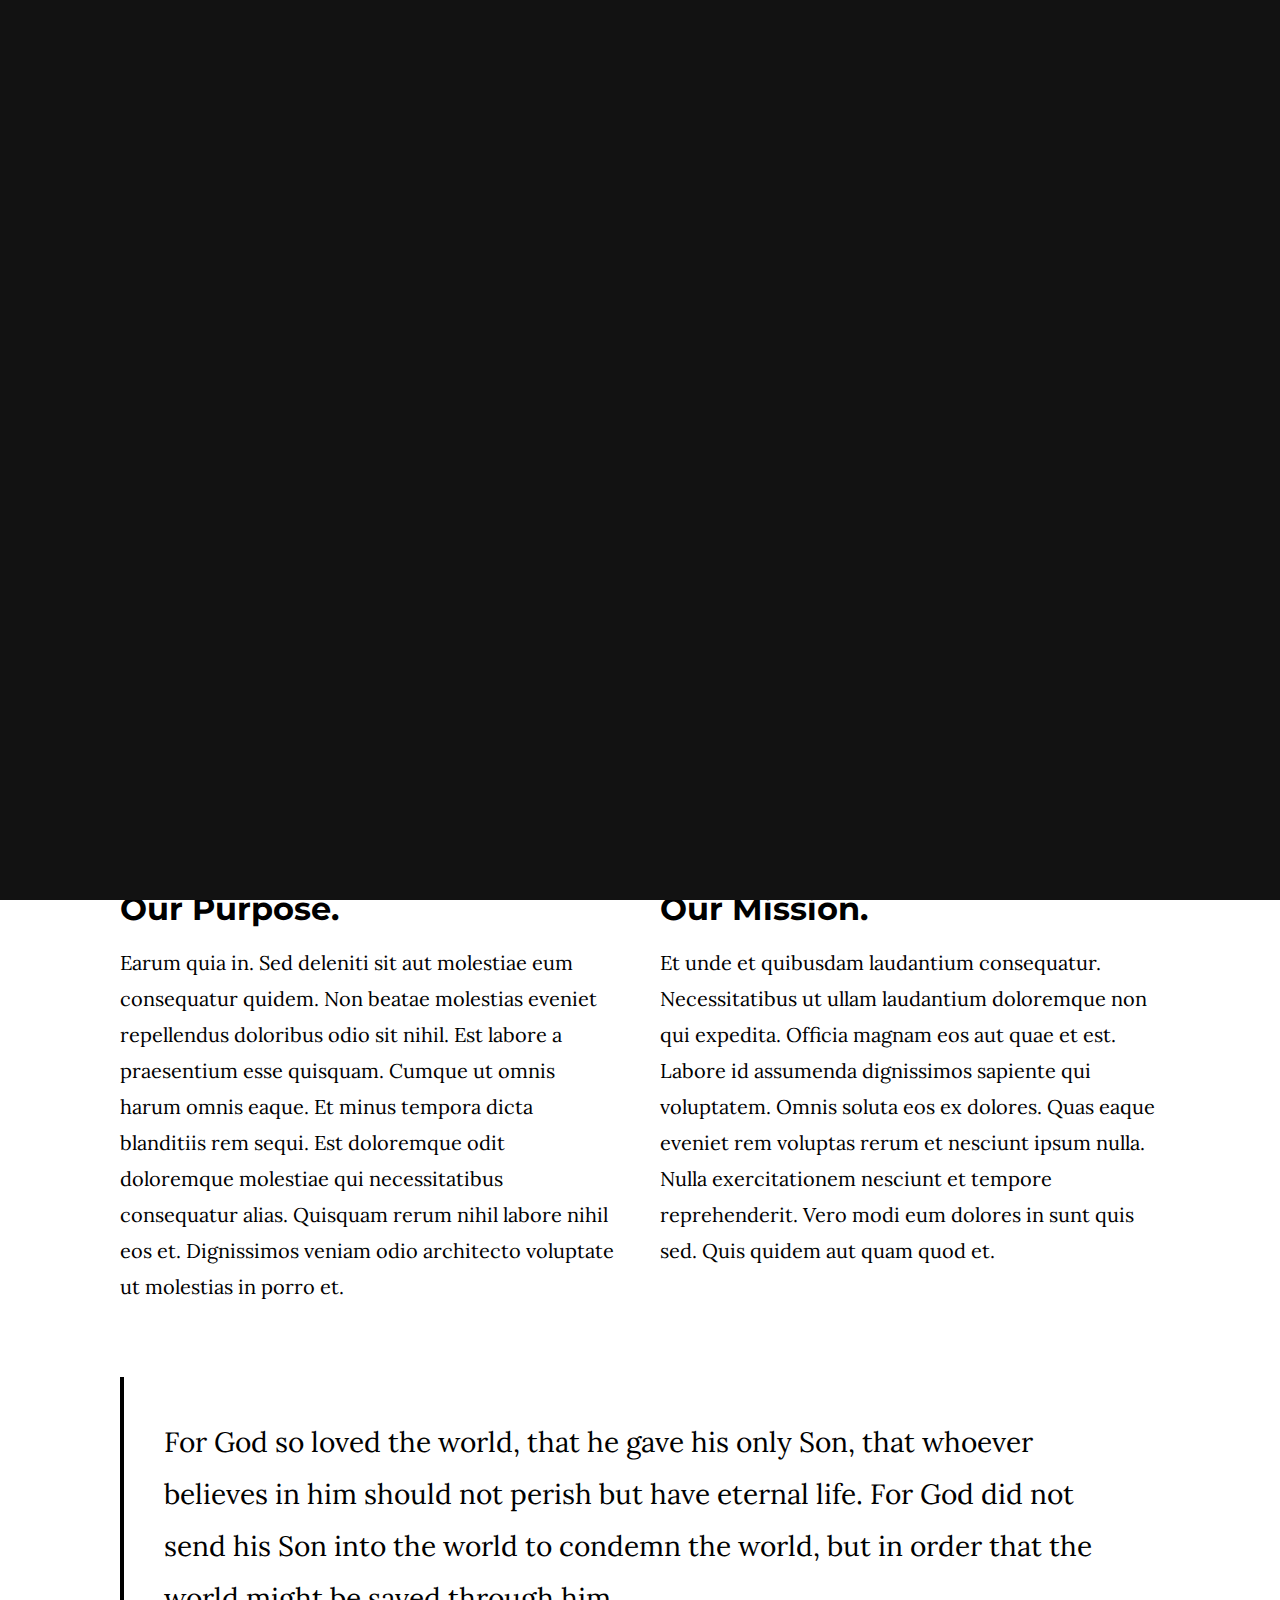
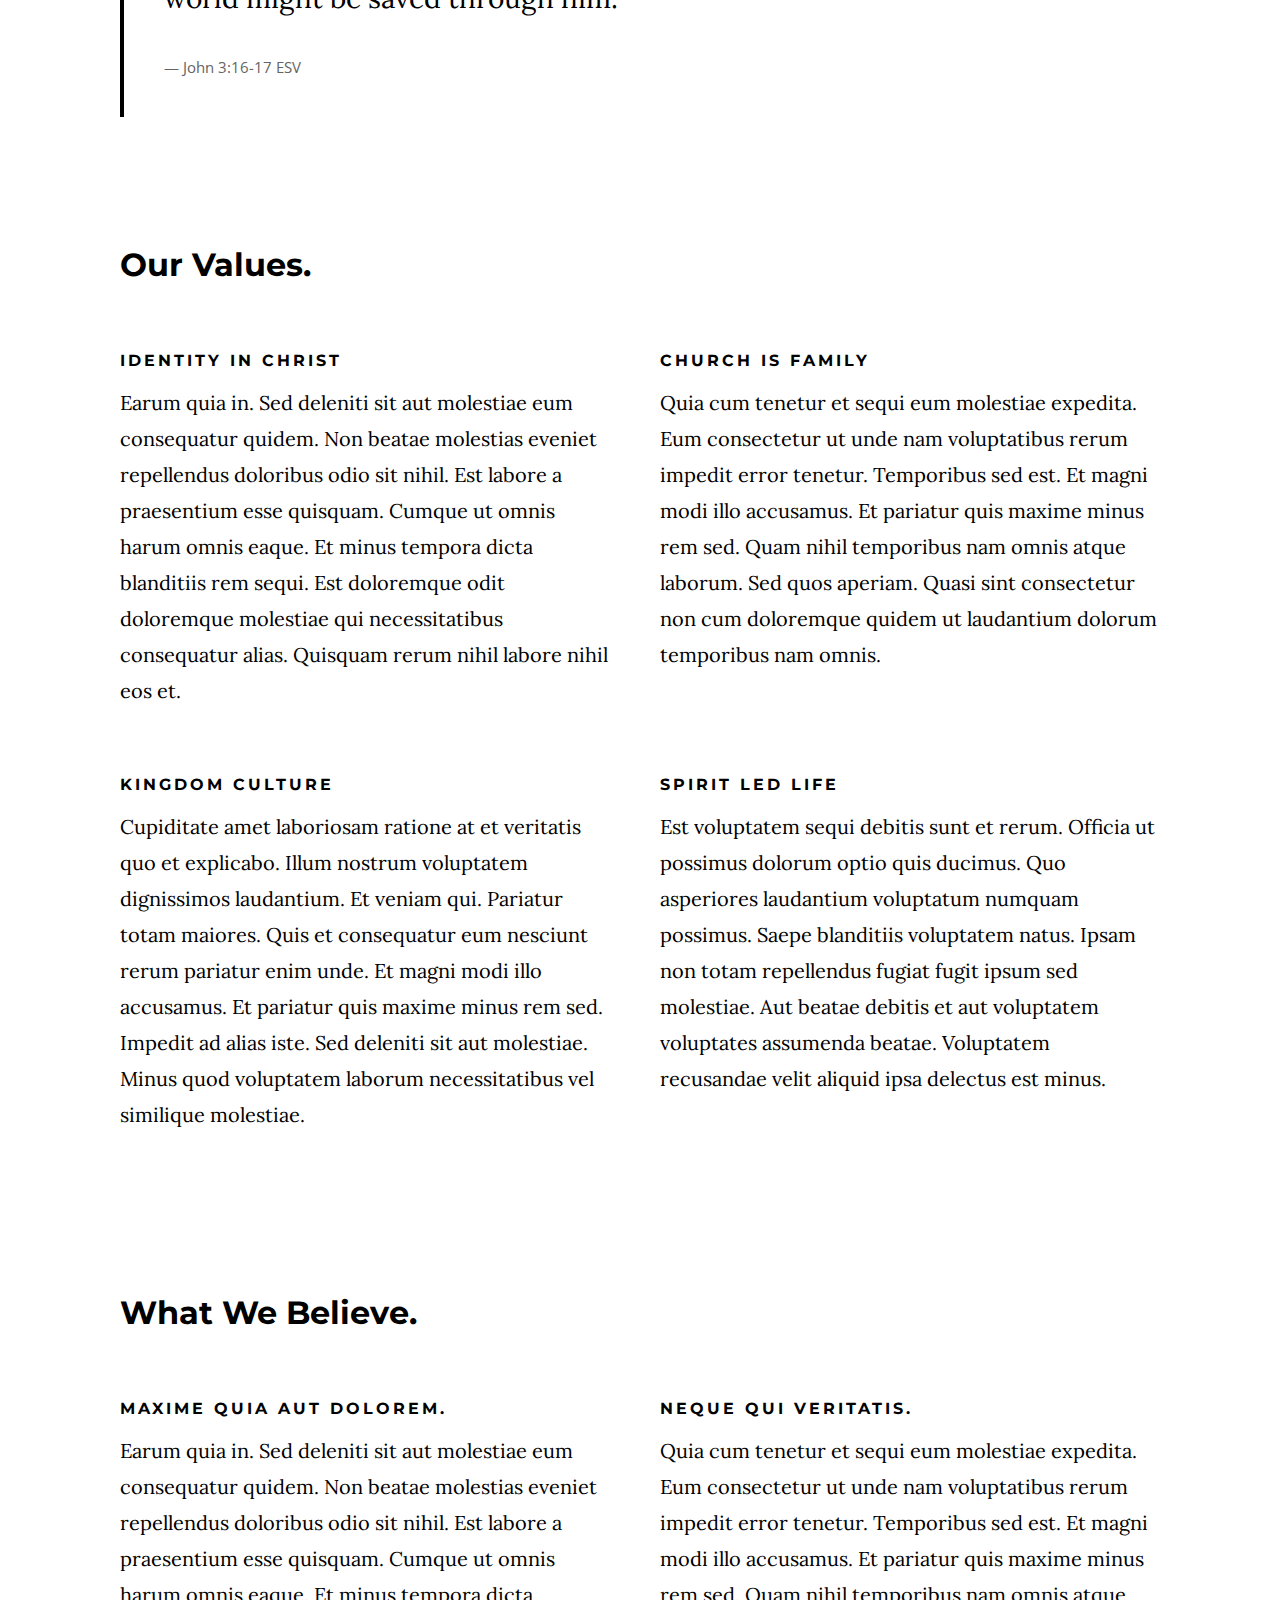
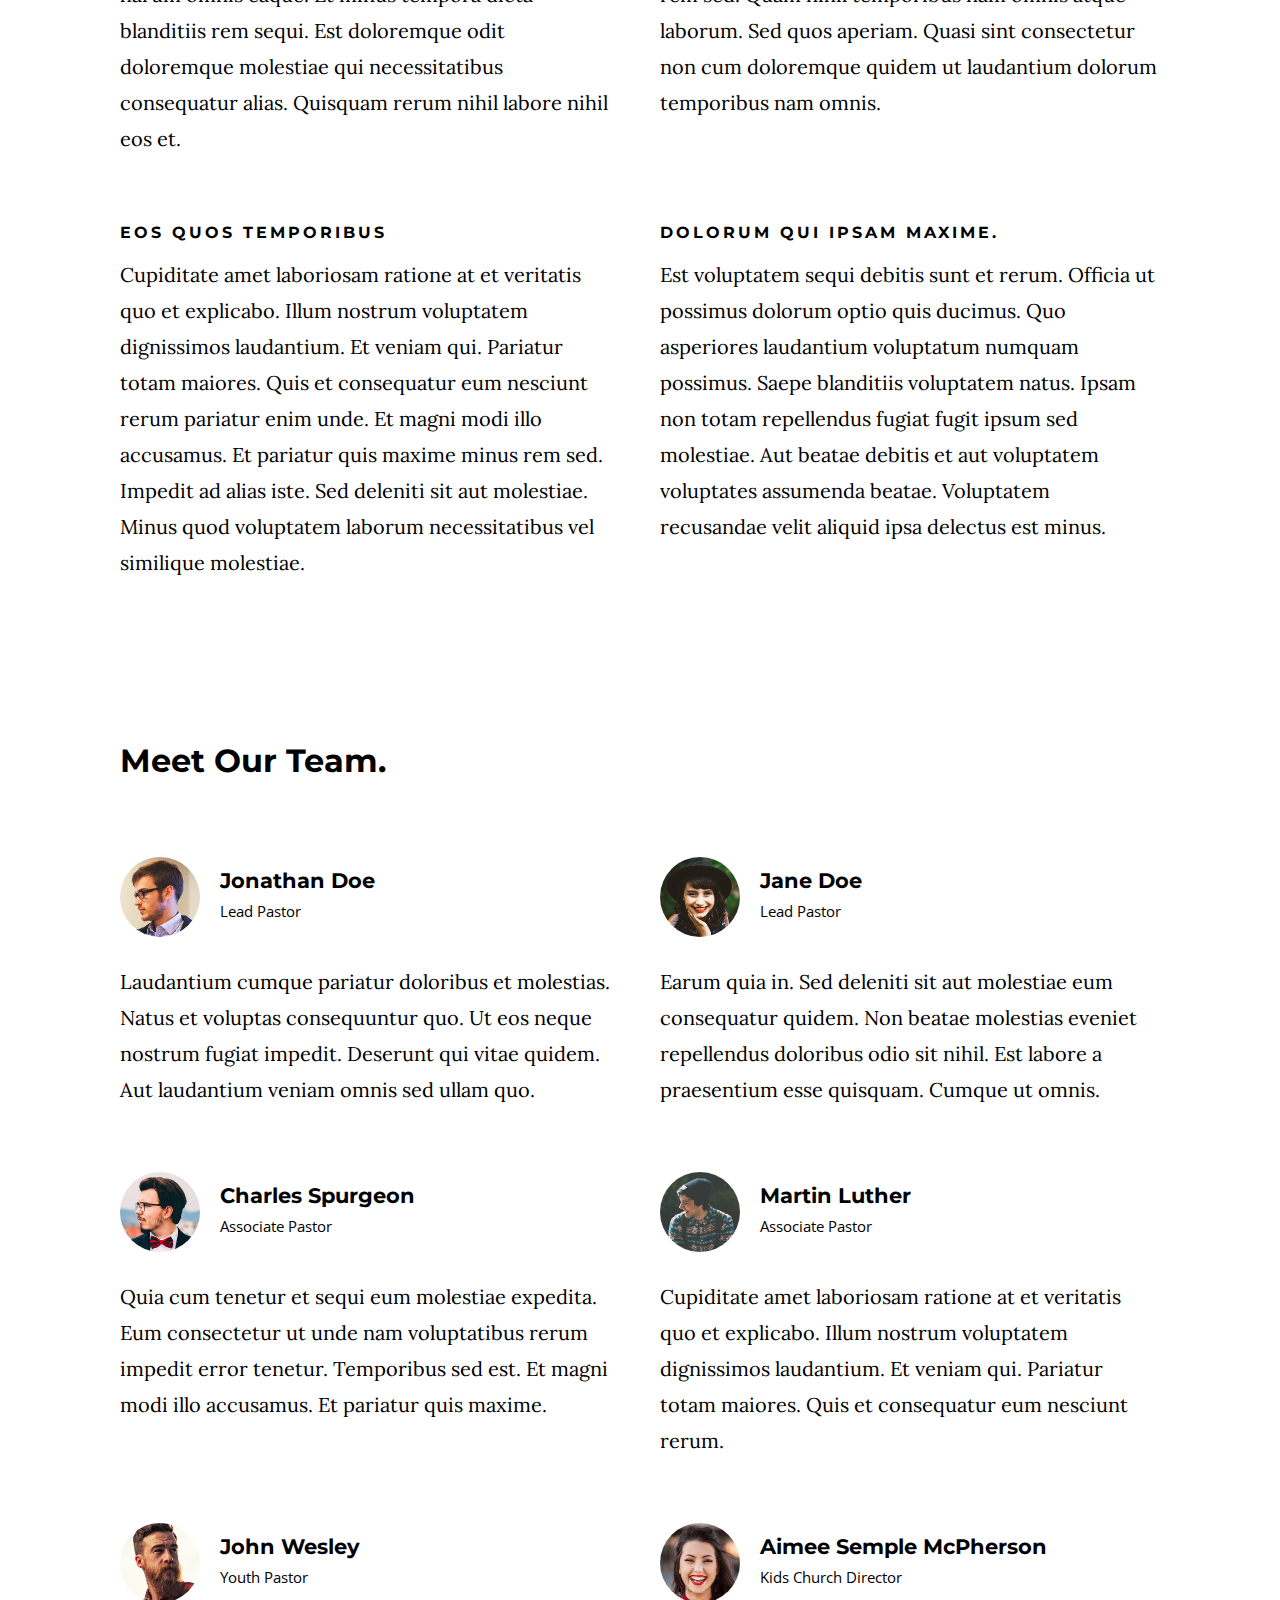
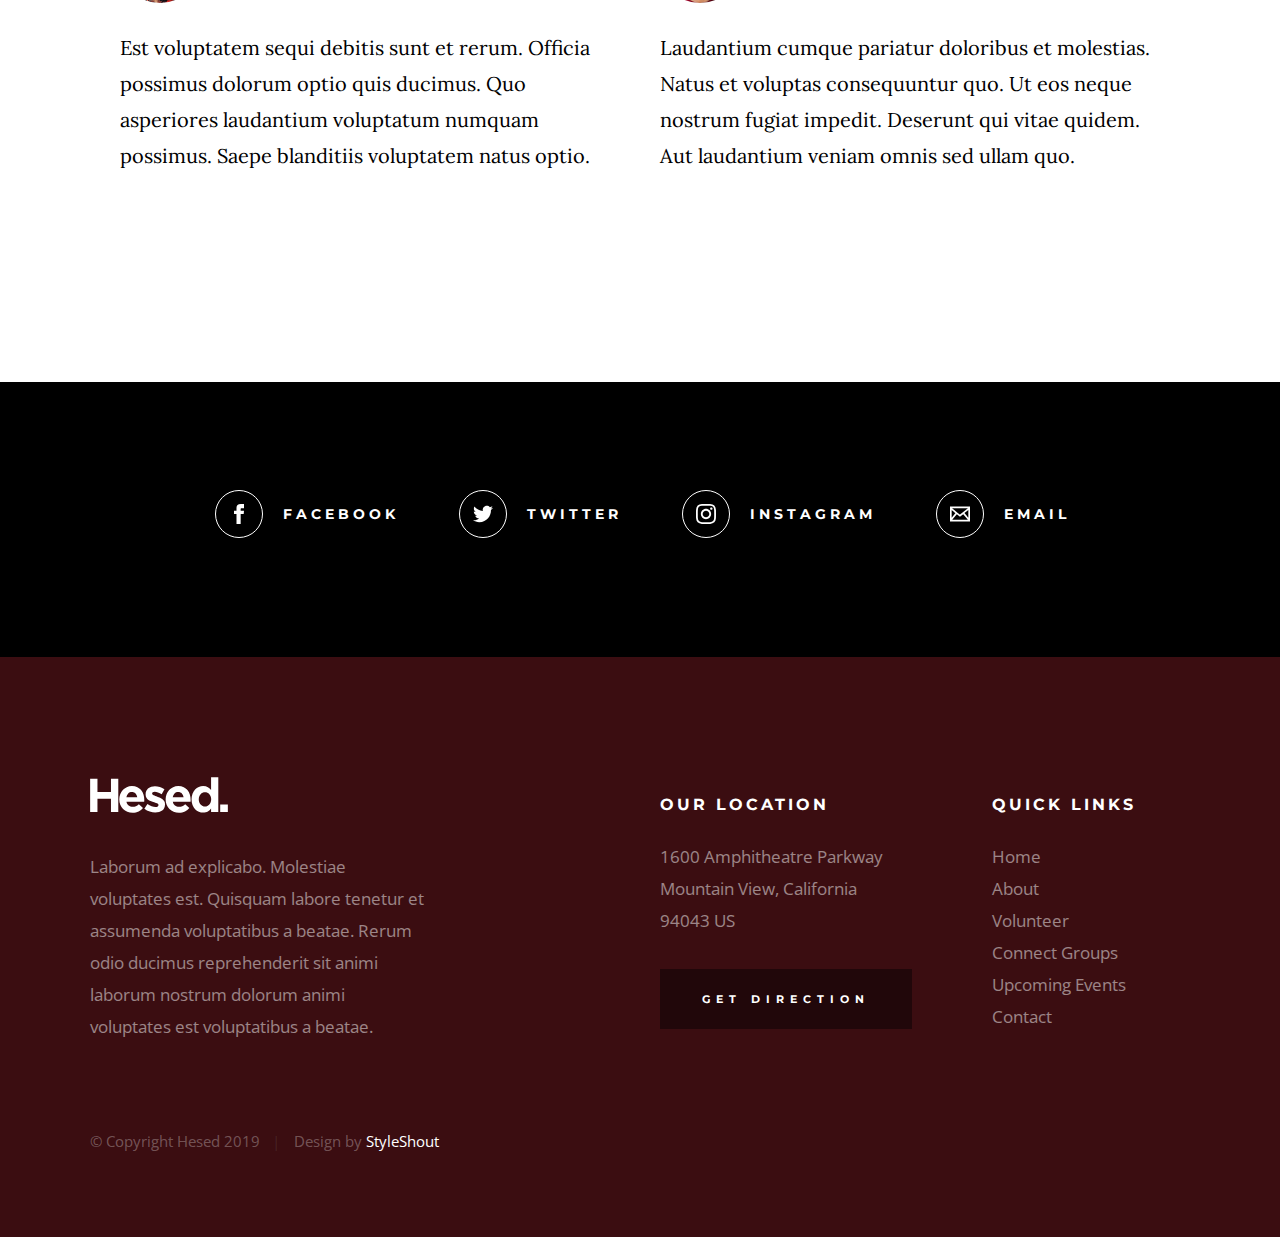
==== about.html @ 8f7a8cb2 "tittle and image changes" ====
<!DOCTYPE html>
<html class="no-js" lang="en">
<head>

    <!--- basic page needs
    ================================================== -->
    <meta charset="utf-8">
    <title>GREAT GOD CHAPEL WORLDWIDE - About</title>
    <meta name="description" content="">
    <meta name="author" content="">

    <!-- mobile specific metas
    ================================================== -->
    <meta name="viewport" content="width=device-width, initial-scale=1">

    <!-- CSS
    ================================================== -->
    <link rel="stylesheet" href="css/base.css">
    <link rel="stylesheet" href="css/main.css">

    <!-- script
    ================================================== -->
    <script src="js/modernizr.js"></script>

    <!-- favicons
    ================================================== -->
    <link rel="apple-touch-icon" sizes="180x180" href="apple-touch-icon.png">
    <link rel="icon" type="image/png" sizes="32x32" href="favicon-32x32.png">
    <link rel="icon" type="image/png" sizes="16x16" href="favicon-16x16.png">
    <link rel="manifest" href="site.webmanifest">

</head>

<body id="top">

    <!-- preloader
    ================================================== -->
    <div id="preloader">
        <div id="loader" class="dots-jump">
            <div></div>
            <div></div>
            <div></div>
        </div>
    </div>


    <!-- header
    ================================================== -->
    <header class="s-header">

        <div class="header-logo">
            <a class="site-logo" href="index.html">
                <img src="images/logo.svg" alt="Homepage">
            </a>
        </div>

        <nav class="header-nav-wrap">
            <ul class="header-nav">
                <li><a href="index.html" title="Home">Home</a></li>
                <li class="current"><a href="about.html" title="About">About</a></li>
                <li><a href="events.html" title="Services">Events</a></li>
                <li><a href="contact.html" title="Contact us">Contact</a></li>	
            </ul>
        </nav>

        <a class="header-menu-toggle" href="#0"><span>Menu</span></a>

    </header> <!-- end s-header -->


    <!-- page header
    ================================================== -->
    <section class="page-header page-header--about">

        <div class="gradient-overlay"></div>
        <div class="row page-header__content">
            <div class="column">
                <h1>We Are Hesed</h1>
            </div>
        </div>

    </section> <!-- end page-header -->


    <!-- page content
    ================================================== -->
    <section class="page-content">

        <div class="row">
            <div class="column">

                <p class="lead drop-cap">
                Non ratione vel. Non consequatur hic et labore et quia doloribus. 
                Dolorum rerum dignissimos inventore id corporis rerum. At nesciunt 
                ut error est soluta qui quibusdam blanditiis animi. Ad saepe quia at 
                numquam temporibus quisquam ipsa. Ab omnis aut ratione ipsam voluptates 
                quia. Veniam temporibus et. Aperiam sint veniam libero perferendis a. 
                Quisquam optio quidem et.
                </p>

                <div class="row">
                    <div class="column large-half medium-full">
                        <h2>Our Purpose.</h2>
                        <p>
                        Earum quia in. Sed deleniti sit aut molestiae eum consequatur 
                        quidem. Non beatae molestias eveniet repellendus doloribus odio 
                        sit nihil. Est labore a praesentium esse quisquam. Cumque ut 
                        omnis harum omnis eaque.

                        Et minus tempora dicta blanditiis rem sequi. Est doloremque 
                        odit doloremque molestiae qui necessitatibus consequatur alias. 
                        Quisquam rerum nihil labore nihil eos et. Dignissimos veniam odio 
                        architecto voluptate ut molestias in porro et.
                        </p>
                    </div>

                    <div class="column large-half medium-full">
                        <h2>Our Mission.</h2>
                        <p>
                        Et unde et quibusdam laudantium consequatur. Necessitatibus ut 
                        ullam laudantium doloremque non qui expedita. Officia magnam 
                        eos aut quae et est. Labore id assumenda dignissimos sapiente 
                        qui voluptatem. Omnis soluta eos ex dolores.

                        Quas eaque eveniet rem voluptas rerum et nesciunt ipsum nulla. 
                        Nulla exercitationem nesciunt et tempore reprehenderit. Vero 
                        modi eum dolores in sunt quis sed. Quis quidem aut quam quod 
                        et. 
                        </p>
                    </div>
                </div>

                <blockquote cite="http://where-i-got-my-info-from.com">
                    <p>
                    For God so loved the world, that he gave his only Son, that whoever believes in 
                    him should not perish but have eternal life. For God did not send his Son into 
                    the world to condemn the world, but in order that the world might be 
                    saved through him.
                    </p>
                    <cite>
                        <a href="#0">John 3:16-17 ESV</a>
                    </cite>
                </blockquote>

                <br>

                <h2>Our Values.</h2>
                <div class="row block-large-1-2 block-1000-full block-list">
                    <div class="column block-list__item">
                        <h6>Identity in Christ</h6>

                        <p>
                        Earum quia in. Sed deleniti sit aut molestiae eum consequatur 
                        quidem. Non beatae molestias eveniet repellendus doloribus odio 
                        sit nihil. Est labore a praesentium esse quisquam. Cumque ut 
                        omnis harum omnis eaque. Et minus tempora dicta blanditiis rem sequi. Est doloremque 
                        odit doloremque molestiae qui necessitatibus consequatur alias. 
                        Quisquam rerum nihil labore nihil eos et.
                        </p>
                    </div>

                    <div class="column block-list__item">
                        <h6>Church Is Family</h6>

                        <p>
                        Quia cum tenetur et sequi eum molestiae expedita. Eum consectetur 
                        ut unde nam voluptatibus rerum impedit error tenetur. Temporibus 
                        sed est. Et magni modi illo accusamus. Et pariatur quis maxime 
                        minus rem sed. Quam nihil temporibus nam omnis atque laborum. 
                        Sed quos aperiam. Quasi sint consectetur non cum doloremque 
                        quidem ut laudantium dolorum temporibus nam omnis.
                        </p>
                    </div>

                    <div class="column block-list__item">
                        <h6>Kingdom Culture</h6>

                        <p>
                        Cupiditate amet laboriosam ratione at et veritatis quo et explicabo. 
                        Illum nostrum voluptatem dignissimos laudantium. Et veniam qui. 
                        Pariatur totam maiores. Quis et consequatur eum nesciunt rerum 
                        pariatur enim unde. Et magni modi illo accusamus. Et pariatur quis maxime 
                        minus rem sed. Impedit ad alias iste. Sed deleniti sit aut molestiae.
                        Minus quod voluptatem laborum necessitatibus vel similique molestiae.
                        </p>
                    </div>

                    <div class="column block-list__item">
                        <h6>Spirit Led Life</h6>

                        <p>
                        Est voluptatem sequi debitis sunt et rerum. Officia ut possimus 
                        dolorum optio quis ducimus. Quo asperiores laudantium voluptatum 
                        numquam possimus. Saepe blanditiis voluptatem natus. Ipsam non 
                        totam repellendus fugiat fugit ipsum sed molestiae. Aut beatae 
                        debitis et aut voluptatem voluptates assumenda beatae. Voluptatem 
                        recusandae velit aliquid ipsa delectus est minus. 
                        </p>
                    </div>

                </div> <!-- end block-list -->

                <br>

                <h2>What We Believe.</h2>

                <div class="row block-large-1-2 block-1000-full block-list">
                    <div class="column block-list__item">
                        <h6>Maxime Quia Aut Dolorem.</h6>
                        <p>
                        Earum quia in. Sed deleniti sit aut molestiae eum consequatur 
                        quidem. Non beatae molestias eveniet repellendus doloribus odio 
                        sit nihil. Est labore a praesentium esse quisquam. Cumque ut 
                        omnis harum omnis eaque. Et minus tempora dicta blanditiis rem sequi. Est doloremque 
                        odit doloremque molestiae qui necessitatibus consequatur alias. 
                        Quisquam rerum nihil labore nihil eos et.
                        </p>
                    </div>
                    <div class="column block-list__item">
                        <h6>
                        Neque Qui Veritatis.
                        </h6>
                        <p>
                        Quia cum tenetur et sequi eum molestiae expedita. Eum consectetur 
                        ut unde nam voluptatibus rerum impedit error tenetur. Temporibus 
                        sed est. Et magni modi illo accusamus. Et pariatur quis maxime 
                        minus rem sed. Quam nihil temporibus nam omnis atque laborum. 
                        Sed quos aperiam. Quasi sint consectetur non cum doloremque 
                        quidem ut laudantium dolorum temporibus nam omnis.
                        </p>
                    </div>
                    <div class="column block-list__item">
                        <h6>
                        Eos Quos Temporibus
                        </h6>
                        <p>
                        Cupiditate amet laboriosam ratione at et veritatis quo et explicabo. 
                        Illum nostrum voluptatem dignissimos laudantium. Et veniam qui. 
                        Pariatur totam maiores. Quis et consequatur eum nesciunt rerum 
                        pariatur enim unde. Et magni modi illo accusamus. Et pariatur quis maxime 
                        minus rem sed. Impedit ad alias iste. Sed deleniti sit aut molestiae.
                        Minus quod voluptatem laborum necessitatibus vel similique molestiae.
                        </p>
                    </div>
                    <div class="column block-list__item">
                        <h6>
                        Dolorum Qui Ipsam Maxime.
                        </h6>
                        <p>
                        Est voluptatem sequi debitis sunt et rerum. Officia ut possimus 
                        dolorum optio quis ducimus. Quo asperiores laudantium voluptatum 
                        numquam possimus. Saepe blanditiis voluptatem natus. Ipsam non 
                        totam repellendus fugiat fugit ipsum sed molestiae. Aut beatae 
                        debitis et aut voluptatem voluptates assumenda beatae. Voluptatem 
                        recusandae velit aliquid ipsa delectus est minus. 
                        </p>
                    </div>
                </div> <!-- end block-list -->

                <br>

                <h2>Meet Our Team.</h2>

                <div class="row block-large-1-2 block-tab-full church-staff">
                    <div class="column church-staff__item">
                        <div class="church-staff__header">
                            <div class="church-staff__picture">
                                <img src="images/avatars/user-01.jpg" alt="">
                            </div>
                            <h4 class="church-staff__name">
                                Jonathan Doe
                                <span class="church-staff__position">
                                    Lead Pastor
                                </span>
                            </h4>
                        </div>

                        <p>
                        Laudantium cumque pariatur doloribus et molestias. Natus et 
                        voluptas consequuntur quo. Ut eos neque nostrum fugiat 
                        impedit. Deserunt qui vitae quidem. Aut laudantium veniam omnis 
                        sed ullam quo.
                        </p>
                    </div>

                    <div class="column church-staff__item">
                        <div class="church-staff__header">
                            <div class="church-staff__picture">
                                <img src="images/avatars/user-02.jpg" alt="">
                            </div>
                            <h4 class="church-staff__name">
                                Jane Doe
                                <span class="church-staff__position">
                                    Lead Pastor
                                </span>
                            </h4>
                        </div>

                        <p>
                        Earum quia in. Sed deleniti sit aut molestiae eum consequatur 
                        quidem. Non beatae molestias eveniet repellendus doloribus odio 
                        sit nihil. Est labore a praesentium esse quisquam. Cumque ut 
                        omnis.
                        </p>
                    </div>

                    <div class="column church-staff__item">
                        <div class="church-staff__header">
                            <div class="church-staff__picture">
                                <img src="images/avatars/user-03.jpg" alt="">
                            </div>
                            <h4 class="church-staff__name">
                                Charles Spurgeon
                                <span class="church-staff__position">
                                    Associate Pastor
                                </span>
                            </h4>
                        </div>
    
                        <p>
                        Quia cum tenetur et sequi eum molestiae expedita. Eum consectetur 
                        ut unde nam voluptatibus rerum impedit error tenetur. Temporibus 
                        sed est. Et magni modi illo accusamus. Et pariatur quis maxime.
                        </p>
                    </div>

                    <div class="column church-staff__item">
                        <div class="church-staff__header">
                            <div class="church-staff__picture">
                                <img src="images/avatars/user-04.jpg" alt="">
                            </div>
                            <h4 class="church-staff__name">
                                Martin Luther
                                <span class="church-staff__position">
                                    Associate Pastor
                                </span>
                            </h4>
                        </div>
    
                        <p>
                        Cupiditate amet laboriosam ratione at et veritatis quo et explicabo. 
                        Illum nostrum voluptatem dignissimos laudantium. Et veniam qui. 
                        Pariatur totam maiores. Quis et consequatur eum nesciunt rerum.
                        </p>
                    </div>

                    <div class="column church-staff__item">
                        <div class="church-staff__header">
                            <div class="church-staff__picture">
                                <img src="images/avatars/user-05.jpg" alt="">
                            </div>
                            <h4 class="church-staff__name">
                                John Wesley
                                <span class="church-staff__position">
                                    Youth Pastor
                                </span>
                            </h4>
                        </div>
    
                        <p>
                        Est voluptatem sequi debitis sunt et rerum. Officia possimus 
                        dolorum optio quis ducimus. Quo asperiores laudantium voluptatum 
                        numquam possimus. Saepe blanditiis voluptatem natus optio.
                        </p>
                    </div>

                    <div class="column church-staff__item">
                        <div class="church-staff__header">
                            <div class="church-staff__picture">
                                <img src="images/avatars/user-06.jpg" alt="">
                            </div>
                            <h4 class="church-staff__name">
                                Aimee Semple McPherson
                                <span class="church-staff__position">
                                    Kids Church Director
                                </span>
                            </h4>
                        </div>
    
                        <p>
                        Laudantium cumque pariatur doloribus et molestias. Natus et 
                        voluptas consequuntur quo. Ut eos neque nostrum fugiat 
                        impedit. Deserunt qui vitae quidem. Aut laudantium veniam omnis 
                        sed ullam quo.
                        </p>
                    </div>

                </div> <!-- end church staff -->

            </div>
        </div>

    </section> <!-- end page content -->


    <!-- Social
    ================================================== -->
    <section class="s-social">
            
        <div class="row social-content">
            <div class="column">
                <ul class="social-list">
                    <li class="social-list__item">
                        <a href="#0" title="">
                            <span class="social-list__icon social-list__icon--facebook"></span>
                            <span class="social-list__text">Facebook</span>
                        </a>
                    </li>
                    <li class="social-list__item">
                        <a href="#0" title="">
                            <span class="social-list__icon social-list__icon--twitter"></span>
                            <span class="social-list__text">Twitter</span>
                        </a>
                    </li>
                    <li class="social-list__item">
                        <a href="#0" title="">
                            <span class="social-list__icon social-list__icon--instagram"></span>
                            <span class="social-list__text">Instagram</span>
                        </a>
                    </li>
                    <li class="social-list__item">
                        <a href="#0" title="">
                            <span class="social-list__icon social-list__icon--email"></span>
                            <span class="social-list__text">Email</span>
                        </a>
                    </li>
                </ul>
            </div>
        </div> <!-- end social-content -->

    </section> <!-- end s-social -->


    <!-- footer
    ================================================== -->
    <footer class="s-footer">

        <div class="row footer-top">
            <div class="column large-4 medium-5 tab-full">
                <div class="footer-logo">
                    <a class="site-footer-logo" href="index.html">
                        <img src="images/logo.svg" alt="Homepage">
                    </a>
                </div>  <!-- footer-logo -->
                <p>
                Laborum ad explicabo. Molestiae voluptates est. Quisquam labore tenetur 
                et assumenda voluptatibus a beatae. Rerum odio ducimus reprehenderit 
                sit animi laborum nostrum dolorum animi voluptates est voluptatibus a beatae. 
                </p>
            </div>
            <div class="column large-half tab-full">
                <div class="row">
                    <div class="column large-7 medium-full">
                        <h4 class="h6">Our Location</h4>
                        <p>
                        1600 Amphitheatre Parkway <br>
                        Mountain View, California <br>
                        94043 US
                        </p>
        
                        <p>
                        <a href="https://goo.gl/maps/bc7C7eYtSmnNs6216" target="_blank" class="btn btn--footer">Get Direction</a>
                        </p>
                    </div>
                    <div class="column large-5 medium-full">
                        <h4 class="h6">Quick Links</h4>
                        <ul class="footer-list">
                            <li><a href="index.html">Home</a></li>
                            <li><a href="about.html">About</a></li>
                            <li><a href="volunteer.html">Volunteer</a></li>
                            <li><a href="connect-group.html">Connect Groups</a></li>
                            <li><a href="events.html">Upcoming Events</a></li>
                            <li><a href="contact.html">Contact</a></li>
                        </ul>
                    </div>
                </div>
            </div>
        </div> <!-- end footer-top -->

        <div class="row footer-bottom">
            <div class="column ss-copyright">
                <span>© Copyright Hesed 2019</span> 
                <span>Design by <a href="https://www.styleshout.com/">StyleShout</a></span>
            </div>
        </div> <!-- footer-bottom -->

        <div class="ss-go-top">
            <a class="smoothscroll" title="Back to Top" href="#top">
                <svg xmlns="http://www.w3.org/2000/svg" width="24" height="24" viewBox="0 0 24 24"><path d="M12 0l8 9h-6v15h-4v-15h-6z"/></svg>
            </a>
        </div> <!-- ss-go-top -->

    </footer> <!-- end s-footer -->


    <!-- Java Script
    ================================================== -->
    <script src="js/jquery-3.2.1.min.js"></script>
    <script src="js/plugins.js"></script>
    <script src="js/main.js"></script>

</body>
---- css/base.css ----
/* =================================================================== 
 *  Hesed Base Stylesheet
 *  Ver. 1.0.0
 *  07-25-2019
 *  ------------------------------------------------------------------
 *
 *  TOC:
 *	# imports 
 *	# normalize
 *	# grid v2.1.0
 *	# block grids
 *	# MISC
 *
 * =================================================================== */

/* ===================================================================
 * # imports 
 *
 * ------------------------------------------------------------------- */
@import url("https://fonts.googleapis.com/css?family=Montserrat:400,500,600,700|Open+Sans:300,400,500,600,700|Lora:400,400i,700,700i&display=swap");


/* ==========================================================================
 * # normalize
 * normalize.css v8.0.1 | MIT License |
 * github.com/necolas/normalize.css
 *
 * -------------------------------------------------------------------------- */

/* ------------------------------------------------------------------- 
 * ## document
 * ------------------------------------------------------------------- */

/* 1. Correct the line height in all browsers.
 * 2. Prevent adjustments of font size after orientation changes in iOS.*/
html {
	line-height: 1.15;  /* 1 */
	-webkit-text-size-adjust: 100%;  /* 2 */
}

/* ------------------------------------------------------------------- 
 * ## sections
 * ------------------------------------------------------------------- */

/* Remove the margin in all browsers. */
body {
	margin: 0;
}

/* Render the `main` element consistently in IE. */
main {
	display: block;
}

/* Correct the font size and margin on `h1` elements within `section` and
 * `article` contexts in Chrome, Firefox, and Safari. */
h1 {
	font-size: 2em;
	margin: 0.67em 0;
}

/* ------------------------------------------------------------------- 
 * ## grouping
 * ------------------------------------------------------------------- */

/* 1. Add the correct box sizing in Firefox.
 * 2. Show the overflow in Edge and IE. */
hr {
	box-sizing: content-box;  /* 1 */
	height: 0;  /* 1 */
	overflow: visible;  /* 2 */
}

/* 1. Correct the inheritance and scaling of font size in all browsers.
 * 2. Correct the odd `em` font sizing in all browsers. */
pre {
	font-family: monospace, monospace;  /* 1 */
	font-size: 1em;  /* 2 */
}

/* ------------------------------------------------------------------- 
 * ## text-level semantics
 * ------------------------------------------------------------------- */

/* Remove the gray background on active links in IE 10. */
a {
	background-color: transparent;
}

/* 1. Remove the bottom border in Chrome 57-
 * 2. Add the correct text decoration in Chrome, Edge, IE, Opera, and Safari. */
abbr[title] {
	border-bottom: none;  /* 1 */
	text-decoration: underline;  /* 2 */
	text-decoration: underline dotted;  /* 2 */
}

/* Add the correct font weight in Chrome, Edge, and Safari. */
b,
strong {
	font-weight: bolder;
}

/* 1. Correct the inheritance and scaling of font size in all browsers.
 * 2. Correct the odd `em` font sizing in all browsers. */
code,
kbd,
samp {
	font-family: monospace, monospace;  /* 1 */
	font-size: 1em;  /* 2 */
}

/* Add the correct font size in all browsers. */
small {
	font-size: 80%;
}

/* Prevent `sub` and `sup` elements from affecting the line height in
 * all browsers. */
sub,
sup {
	font-size: 75%;
	line-height: 0;
	position: relative;
	vertical-align: baseline;
}

sub {
	bottom: -0.25em;
}

sup {
	top: -0.5em;
}

/* ------------------------------------------------------------------- 
 * ## embedded content
 * ------------------------------------------------------------------- */

/* Remove the border on images inside links in IE 10. */
img {
	border-style: none;
}

/* ------------------------------------------------------------------- 
 * ## forms
 * ------------------------------------------------------------------- */

/* 1. Change the font styles in all browsers.
 * 2. Remove the margin in Firefox and Safari. */
button,
input,
optgroup,
select,
textarea {
	font-family: inherit;  /* 1 */
	font-size: 100%;  /* 1 */
	line-height: 1.15;  /* 1 */
	margin: 0;  /* 2 */
}

/* Show the overflow in IE.
 * 1. Show the overflow in Edge. */
button,
input {

	/* 1 */
	overflow: visible;
}

/* Remove the inheritance of text transform in Edge, Firefox, and IE.
 * 1. Remove the inheritance of text transform in Firefox. */
button,
select {

	/* 1 */
	text-transform: none;
}

/* Correct the inability to style clickable types in iOS and Safari. */
button,
[type="button"],
[type="reset"],
[type="submit"] {
	-webkit-appearance: button;
}

/* Remove the inner border and padding in Firefox. */
button::-moz-focus-inner,
[type="button"]::-moz-focus-inner,
[type="reset"]::-moz-focus-inner,
[type="submit"]::-moz-focus-inner {
	border-style: none;
	padding: 0;
}

/* Restore the focus styles unset by the previous rule. */
button:-moz-focusring,
[type="button"]:-moz-focusring,
[type="reset"]:-moz-focusring,
[type="submit"]:-moz-focusring {
	outline: 1px dotted ButtonText;
}

/* Correct the padding in Firefox. */
fieldset {
	padding: 0.35em 0.75em 0.625em;
}

/* 1. Correct the text wrapping in Edge and IE.
 * 2. Correct the color inheritance from `fieldset` elements in IE.
 * 3. Remove the padding so developers are not caught out when they zero out
 *    `fieldset` elements in all browsers. */
legend {
	box-sizing: border-box;  /* 1 */
	color: inherit;  /* 2 */
	display: table;  /* 1 */
	max-width: 100%;  /* 1 */
	padding: 0;  /* 3 */
	white-space: normal;  /* 1 */
}

/* Add the correct vertical alignment in Chrome, Firefox, and Opera. */
progress {
	vertical-align: baseline;
}

/* Remove the default vertical scrollbar in IE 10+. */
textarea {
	overflow: auto;
}

/* 1. Add the correct box sizing in IE 10.
 * 2. Remove the padding in IE 10. */
[type="checkbox"],
[type="radio"] {
	box-sizing: border-box;  /* 1 */
	padding: 0;  /* 2 */
}

/* Correct the cursor style of increment and decrement buttons in Chrome. */
[type="number"]::-webkit-inner-spin-button,
[type="number"]::-webkit-outer-spin-button {
	height: auto;
}

/* 1. Correct the odd appearance in Chrome and Safari.
 * 2. Correct the outline style in Safari. */
[type="search"] {
	-webkit-appearance: textfield;  /* 1 */
	outline-offset: -2px;  /* 2 */
}

/* Remove the inner padding in Chrome and Safari on macOS. */
[type="search"]::-webkit-search-decoration {
	-webkit-appearance: none;
}

/* 1. Correct the inability to style clickable types in iOS and Safari.
 * 2. Change font properties to `inherit` in Safari. */
::-webkit-file-upload-button {
	-webkit-appearance: button;  /* 1 */
	font: inherit;  /* 2 */
}

/* ------------------------------------------------------------------- 
 * ## interactive
 * ------------------------------------------------------------------- */

/* Add the correct display in Edge, IE 10+, and Firefox. */
details {
	display: block;
}

/* Add the correct display in all browsers. */
summary {
	display: list-item;
}

/* ------------------------------------------------------------------- 
 * ## misc
 * ------------------------------------------------------------------- */

/* Add the correct display in IE 10+. */
template {
	display: none;
}

/* Add the correct display in IE 10. */
[hidden] {
	display: none;
}


/* ===================================================================
 * # basic/base setup styles
 *
 * ------------------------------------------------------------------- */
html {
	font-size: 62.5%;
	box-sizing: border-box;
}

*,
*::before,
*::after {
	box-sizing: inherit;
}

body {
	font-weight: normal;
	line-height: 1;
	word-wrap: break-word;
	-moz-font-smoothing: grayscale;
	-moz-osx-font-smoothing: grayscale;
	-webkit-font-smoothing: antialiased;
	-webkit-overflow-scrolling: touch;
	-webkit-text-size-adjust: none;
}

/* ------------------------------------------------------------------- 
 * ## Media
 * ------------------------------------------------------------------- */
svg,
img,
video
embed,
iframe,
object {
	max-width: 100%;
	height: auto;
}

/* ------------------------------------------------------------------- 
 * ## Typography resets 
 * ------------------------------------------------------------------- */
div,
dl,
dt,
dd,
ul,
ol,
li,
h1,
h2,
h3,
h4,
h5,
h6,
pre,
form,
p,
blockquote,
th,
td {
	margin: 0;
	padding: 0;
}

p {
	font-size: inherit;
	text-rendering: optimizeLegibility;
}

em,
i {
	font-style: italic;
	line-height: inherit;
}

strong,
b {
	font-weight: bold;
	line-height: inherit;
}

small {
	font-size: 60%;
	line-height: inherit;
}

ol,
ul {
	list-style: none;
}

li {
	display: block;
}

/* ------------------------------------------------------------------- 
 * ## links
 * ------------------------------------------------------------------- */
a {
	text-decoration: none;
	line-height: inherit;
}

a img {
	border: none;
}

/* ------------------------------------------------------------------- 
 * ## inputs
 * ------------------------------------------------------------------- */
fieldset {
	margin: 0;
	padding: 0;
}

input[type="email"],
input[type="number"],
input[type="search"],
input[type="text"],
input[type="tel"],
input[type="url"],
input[type="password"],
textarea {
	-webkit-appearance: none;
	-moz-appearance: none;
	appearance: none;
}


/* ===================================================================
 * # grid v2.1.0
 *
 *   -----------------------------------------------------------------
 * - Grid breakpoints are based on MAXIMUM WIDTH media queries, 
 *   meaning they apply to that one breakpoint and ALL THOSE BELOW IT.
 * - Grid columns without a specified width will automatically layout 
 *   as equal width columns.
 * ------------------------------------------------------------------- */

/* rows
 * ------------------------------------- */
.row {
	width: 89%;
	max-width: 1340px;
	margin: 0 auto;
	display: -ms-flexbox;
	display: -webkit-flex;
	display: flex;
	-webkit-flex-flow: row wrap;
	-ms-flex-flow: row wrap;
	flex-flow: row wrap;
}

.row .row {
	width: auto;
	max-width: none;
	margin-left: -20px;
	margin-right: -20px;
}

/* columns
 * -------------------------------------- */
.column {
	-webkit-flex: 1 1 0%;
	-ms-flex: 1 1 0%;
	flex: 1 1 0%;
	padding: 0 20px;
}

.collapse > .column,
.column.collapse {
	padding: 0;
}

/* flex row containers utility classes
 * ----------------------------------------- */
.row.row-wrap {
	-webkit-flex-wrap: wrap;
	-ms-flex-wrap: wrap;
	flex-wrap: wrap;
}

.row.row-nowrap {
	-webkit-flex-wrap: nowrap;
	-ms-flex-wrap: none;
	flex-wrap: nowrap;
}

.row.row-y-top {
	-webkit-align-items: flex-start;
	-ms-flex-align: start;
	align-items: flex-start;
}

.row.row-y-bottom {
	-webkit-align-items: flex-end;
	-ms-flex-align: end;
	align-items: flex-end;
}

.row.row-y-center {
	-webkit-align-items: center;
	-ms-flex-align: center;
	align-items: center;
}

.row.row-stretch {
	-webkit-align-items: stretch;
	-ms-flex-align: stretch;
	align-items: stretch;
}

.row.row-baseline {
	-webkit-align-items: baseline;
	-ms-flex-align: baseline;
	align-items: baseline;
}

.row.row-x-left {
	-ms-flex-pack: start;
	-webkit-justify-content: flex-start;
	justify-content: flex-start;
}

.row.row-x-right {
	-ms-flex-pack: end;
	-webkit-justify-content: flex-end;
	justify-content: flex-end;
}

.row.row-x-center {
	-ms-flex-pack: center;
	-webkit-justify-content: center;
	justify-content: center;
}

/* flex item utility alignment classes
 * ----------------------------------------- */
.align-center {
	margin: auto;
	-webkit-align-self: center;
	-ms-flex-item-align: center;
	align-self: center;
}

.align-left {
	margin-right: auto;
	-webkit-align-self: center;
	-ms-flex-item-align: center;
	align-self: center;
}

.align-right {
	margin-left: auto;
	-webkit-align-self: center;
	-ms-flex-item-align: center;
	align-self: center;
}

.align-x-center {
	margin-right: auto;
	margin-left: auto;
}

.align-x-left {
	margin-right: auto;
}

.align-x-right {
	margin-left: auto;
}

.align-y-center {
	-webkit-align-self: center;
	-ms-flex-item-align: center;
	align-self: center;
}

.align-y-top {
	-webkit-align-self: flex-start;
	-ms-flex-item-align: start;
	align-self: flex-start;
}

.align-y-bottom {
	-webkit-align-self: flex-end;
	-ms-flex-item-align: end;
	align-self: flex-end;
}

/* large screen column widths 
 * -------------------------------------- */
.large-1 {
	-webkit-flex: 0 0 8.33333%;
	-ms-flex: 0 0 8.33333%;
	flex: 0 0 8.33333%;
	max-width: 8.33333%;
}

.large-2 {
	-webkit-flex: 0 0 16.66667%;
	-ms-flex: 0 0 16.66667%;
	flex: 0 0 16.66667%;
	max-width: 16.66667%;
}

.large-3 {
	-webkit-flex: 0 0 25%;
	-ms-flex: 0 0 25%;
	flex: 0 0 25%;
	max-width: 25%;
}

.large-4 {
	-webkit-flex: 0 0 33.33333%;
	-ms-flex: 0 0 33.33333%;
	flex: 0 0 33.33333%;
	max-width: 33.33333%;
}

.large-5 {
	-webkit-flex: 0 0 41.66667%;
	-ms-flex: 0 0 41.66667%;
	flex: 0 0 41.66667%;
	max-width: 41.66667%;
}

.large-6,
.large-half {
	-webkit-flex: 0 0 50%;
	-ms-flex: 0 0 50%;
	flex: 0 0 50%;
	max-width: 50%;
}

.large-7 {
	-webkit-flex: 0 0 58.33333%;
	-ms-flex: 0 0 58.33333%;
	flex: 0 0 58.33333%;
	max-width: 58.33333%;
}

.large-8 {
	-webkit-flex: 0 0 66.66667%;
	-ms-flex: 0 0 66.66667%;
	flex: 0 0 66.66667%;
	max-width: 66.66667%;
}

.large-9 {
	-webkit-flex: 0 0 75%;
	-ms-flex: 0 0 75%;
	flex: 0 0 75%;
	max-width: 75%;
}

.large-10 {
	-webkit-flex: 0 0 83.33333%;
	-ms-flex: 0 0 83.33333%;
	flex: 0 0 83.33333%;
	max-width: 83.33333%;
}

.large-11 {
	-webkit-flex: 0 0 91.66667%;
	-ms-flex: 0 0 91.66667%;
	flex: 0 0 91.66667%;
	max-width: 91.66667%;
}

.large-12,
.large-full {
	-webkit-flex: 0 0 100%;
	-ms-flex: 0 0 100%;
	flex: 0 0 100%;
	max-width: 100%;
}

/* ------------------------------------------------------------------- 
 * ## medium screen devices
 * ------------------------------------------------------------------- */
@media screen and (max-width:1200px) {
	.row .row {
		margin-left: -16px;
		margin-right: -16px;
	}

	.column {
		padding: 0 16px;
	}

	.medium-1 {
		-webkit-flex: 0 0 8.33333%;
		-ms-flex: 0 0 8.33333%;
		flex: 0 0 8.33333%;
		max-width: 8.33333%;
	}

	.medium-2 {
		-webkit-flex: 0 0 16.66667%;
		-ms-flex: 0 0 16.66667%;
		flex: 0 0 16.66667%;
		max-width: 16.66667%;
	}

	.medium-3 {
		-webkit-flex: 0 0 25%;
		-ms-flex: 0 0 25%;
		flex: 0 0 25%;
		max-width: 25%;
	}

	.medium-4 {
		-webkit-flex: 0 0 33.33333%;
		-ms-flex: 0 0 33.33333%;
		flex: 0 0 33.33333%;
		max-width: 33.33333%;
	}

	.medium-5 {
		-webkit-flex: 0 0 41.66667%;
		-ms-flex: 0 0 41.66667%;
		flex: 0 0 41.66667%;
		max-width: 41.66667%;
	}

	.medium-6,
	.medium-half {
		-webkit-flex: 0 0 50%;
		-ms-flex: 0 0 50%;
		flex: 0 0 50%;
		max-width: 50%;
	}

	.medium-7 {
		-webkit-flex: 0 0 58.33333%;
		-ms-flex: 0 0 58.33333%;
		flex: 0 0 58.33333%;
		max-width: 58.33333%;
	}

	.medium-8 {
		-webkit-flex: 0 0 66.66667%;
		-ms-flex: 0 0 66.66667%;
		flex: 0 0 66.66667%;
		max-width: 66.66667%;
	}

	.medium-9 {
		-webkit-flex: 0 0 75%;
		-ms-flex: 0 0 75%;
		flex: 0 0 75%;
		max-width: 75%;
	}

	.medium-10 {
		-webkit-flex: 0 0 83.33333%;
		-ms-flex: 0 0 83.33333%;
		flex: 0 0 83.33333%;
		max-width: 83.33333%;
	}

	.medium-11 {
		-webkit-flex: 0 0 91.66667%;
		-ms-flex: 0 0 91.66667%;
		flex: 0 0 91.66667%;
		max-width: 91.66667%;
	}

	.medium-12,
	.medium-full {
		-webkit-flex: 0 0 100%;
		-ms-flex: 0 0 100%;
		flex: 0 0 100%;
		max-width: 100%;
	}

}

/* ------------------------------------------------------------------- 
 * ## tablets
 * ------------------------------------------------------------------- */
@media screen and (max-width:800px) {
	.tab-1 {
		-webkit-flex: 0 0 8.33333%;
		-ms-flex: 0 0 8.33333%;
		flex: 0 0 8.33333%;
		max-width: 8.33333%;
	}

	.tab-2 {
		-webkit-flex: 0 0 16.66667%;
		-ms-flex: 0 0 16.66667%;
		flex: 0 0 16.66667%;
		max-width: 16.66667%;
	}

	.tab-3 {
		-webkit-flex: 0 0 25%;
		-ms-flex: 0 0 25%;
		flex: 0 0 25%;
		max-width: 25%;
	}

	.tab-4 {
		-webkit-flex: 0 0 33.33333%;
		-ms-flex: 0 0 33.33333%;
		flex: 0 0 33.33333%;
		max-width: 33.33333%;
	}

	.tab-5 {
		-webkit-flex: 0 0 41.66667%;
		-ms-flex: 0 0 41.66667%;
		flex: 0 0 41.66667%;
		max-width: 41.66667%;
	}

	.tab-6,
	.tab-half {
		-webkit-flex: 0 0 50%;
		-ms-flex: 0 0 50%;
		flex: 0 0 50%;
		max-width: 50%;
	}

	.tab-7 {
		-webkit-flex: 0 0 58.33333%;
		-ms-flex: 0 0 58.33333%;
		flex: 0 0 58.33333%;
		max-width: 58.33333%;
	}

	.tab-8 {
		-webkit-flex: 0 0 66.66667%;
		-ms-flex: 0 0 66.66667%;
		flex: 0 0 66.66667%;
		max-width: 66.66667%;
	}

	.tab-9 {
		-webkit-flex: 0 0 75%;
		-ms-flex: 0 0 75%;
		flex: 0 0 75%;
		max-width: 75%;
	}

	.tab-10 {
		-webkit-flex: 0 0 83.33333%;
		-ms-flex: 0 0 83.33333%;
		flex: 0 0 83.33333%;
		max-width: 83.33333%;
	}

	.tab-11 {
		-webkit-flex: 0 0 91.66667%;
		-ms-flex: 0 0 91.66667%;
		flex: 0 0 91.66667%;
		max-width: 91.66667%;
	}

	.tab-12,
	.tab-full {
		-webkit-flex: 0 0 100%;
		-ms-flex: 0 0 100%;
		flex: 0 0 100%;
		max-width: 100%;
	}

	.hide-on-tablet {
		display: none;
	}

}

/* ------------------------------------------------------------------- 
 * ## mobile devices 
 * ------------------------------------------------------------------- */
@media screen and (max-width:600px) {
	.row {
		width: 100%;
		padding-left: 25px;
		padding-right: 25px;
	}

	.row .row {
		margin-left: -10px;
		margin-right: -10px;
		padding-left: 0;
		padding-right: 0;
	}

	.column {
		padding: 0 10px;
	}

	.mob-1 {
		-webkit-flex: 0 0 8.33333%;
		-ms-flex: 0 0 8.33333%;
		flex: 0 0 8.33333%;
		max-width: 8.33333%;
	}

	.mob-2 {
		-webkit-flex: 0 0 16.66667%;
		-ms-flex: 0 0 16.66667%;
		flex: 0 0 16.66667%;
		max-width: 16.66667%;
	}

	.mob-3 {
		-webkit-flex: 0 0 25%;
		-ms-flex: 0 0 25%;
		flex: 0 0 25%;
		max-width: 25%;
	}

	.mob-4 {
		-webkit-flex: 0 0 33.33333%;
		-ms-flex: 0 0 33.33333%;
		flex: 0 0 33.33333%;
		max-width: 33.33333%;
	}

	.mob-5 {
		-webkit-flex: 0 0 41.66667%;
		-ms-flex: 0 0 41.66667%;
		flex: 0 0 41.66667%;
		max-width: 41.66667%;
	}

	.mob-6,
	.mob-half {
		-webkit-flex: 0 0 50%;
		-ms-flex: 0 0 50%;
		flex: 0 0 50%;
		max-width: 50%;
	}

	.mob-7 {
		-webkit-flex: 0 0 58.33333%;
		-ms-flex: 0 0 58.33333%;
		flex: 0 0 58.33333%;
		max-width: 58.33333%;
	}

	.mob-8 {
		-webkit-flex: 0 0 66.66667%;
		-ms-flex: 0 0 66.66667%;
		flex: 0 0 66.66667%;
		max-width: 66.66667%;
	}

	.mob-9 {
		-webkit-flex: 0 0 75%;
		-ms-flex: 0 0 75%;
		flex: 0 0 75%;
		max-width: 75%;
	}

	.mob-10 {
		-webkit-flex: 0 0 83.33333%;
		-ms-flex: 0 0 83.33333%;
		flex: 0 0 83.33333%;
		max-width: 83.33333%;
	}

	.mob-11 {
		-webkit-flex: 0 0 91.66667%;
		-ms-flex: 0 0 91.66667%;
		flex: 0 0 91.66667%;
		max-width: 91.66667%;
	}

	.mob-12,
	.mob-full {
		-webkit-flex: 0 0 100%;
		-ms-flex: 0 0 100%;
		flex: 0 0 100%;
		max-width: 100%;
	}

	.hide-on-mobile {
		display: none;
	}

}

/* ------------------------------------------------------------------- 
 * ## small mobile devices <= 400px
 * ------------------------------------------------------------------- */
@media screen and (max-width:400px) {
	.row {
		padding-left: 22px;
		padding-right: 22px;
	}

	.row .row {
		margin-left: 0;
		margin-right: 0;
	}

	.column {
		-webkit-flex: 0 0 100%;
		-ms-flex: 0 0 100%;
		flex: 0 0 100%;
		max-width: 100%;
		width: 100%;
		margin-left: 0;
		margin-right: 0;
		padding: 0;
	}

}


/* ===================================================================
 * # block grids
 *
 * -------------------------------------------------------------------
 * Equally-sized columns define at parent/row level.
 * ------------------------------------------------------------------- */
.block-large-1-8 > .column {
	-webkit-flex: 0 0 12.5%;
	-ms-flex: 0 0 12.5%;
	flex: 0 0 12.5%;
	max-width: 12.5%;
}

.block-large-1-6 > .column {
	-webkit-flex: 0 0 16.66667%;
	-ms-flex: 0 0 16.66667%;
	flex: 0 0 16.66667%;
	max-width: 16.66667%;
}

.block-large-1-5 > .column {
	-webkit-flex: 0 0 20%;
	-ms-flex: 0 0 20%;
	flex: 0 0 20%;
	max-width: 20%;
}

.block-large-1-4 > .column {
	-webkit-flex: 0 0 25%;
	-ms-flex: 0 0 25%;
	flex: 0 0 25%;
	max-width: 25%;
}

.block-large-1-3 > .column {
	-webkit-flex: 0 0 33.33333%;
	-ms-flex: 0 0 33.33333%;
	flex: 0 0 33.33333%;
	max-width: 33.33333%;
}

.block-large-1-2 > .column {
	-webkit-flex: 0 0 50%;
	-ms-flex: 0 0 50%;
	flex: 0 0 50%;
	max-width: 50%;
}

.block-large-full > .column {
	-webkit-flex: 0 0 100%;
	-ms-flex: 0 0 100%;
	flex: 0 0 100%;
	max-width: 100%;
}

/* ------------------------------------------------------------------- 
 * ## block grids - medium screen devices
 * ------------------------------------------------------------------- */
@media screen and (max-width:1200px) {
	.block-medium-1-8 > .column {
		-webkit-flex: 0 0 12.5%;
		-ms-flex: 0 0 12.5%;
		flex: 0 0 12.5%;
		max-width: 12.5%;
	}

	.block-medium-1-6 > .column {
		-webkit-flex: 0 0 16.66667%;
		-ms-flex: 0 0 16.66667%;
		flex: 0 0 16.66667%;
		max-width: 16.66667%;
	}

	.block-medium-1-5 > .column {
		-webkit-flex: 0 0 20%;
		-ms-flex: 0 0 20%;
		flex: 0 0 20%;
		max-width: 20%;
	}

	.block-medium-1-4 > .column {
		-webkit-flex: 0 0 25%;
		-ms-flex: 0 0 25%;
		flex: 0 0 25%;
		max-width: 25%;
	}

	.block-medium-1-3 > .column {
		-webkit-flex: 0 0 33.33333%;
		-ms-flex: 0 0 33.33333%;
		flex: 0 0 33.33333%;
		max-width: 33.33333%;
	}

	.block-medium-1-2 > .column {
		-webkit-flex: 0 0 50%;
		-ms-flex: 0 0 50%;
		flex: 0 0 50%;
		max-width: 50%;
	}

	.block-medium-full > .column {
		-webkit-flex: 0 0 100%;
		-ms-flex: 0 0 100%;
		flex: 0 0 100%;
		max-width: 100%;
	}

}

/* ------------------------------------------------------------------- 
 * ## block grids - tablets
 * ------------------------------------------------------------------- */
@media screen and (max-width:800px) {
	.block-tab-1-8 > .column {
		-webkit-flex: 0 0 12.5%;
		-ms-flex: 0 0 12.5%;
		flex: 0 0 12.5%;
		max-width: 12.5%;
	}

	.block-tab-1-6 > .column {
		-webkit-flex: 0 0 16.66667%;
		-ms-flex: 0 0 16.66667%;
		flex: 0 0 16.66667%;
		max-width: 16.66667%;
	}

	.block-tab-1-5 > .column {
		-webkit-flex: 0 0 20%;
		-ms-flex: 0 0 20%;
		flex: 0 0 20%;
		max-width: 20%;
	}

	.block-tab-1-4 > .column {
		-webkit-flex: 0 0 25%;
		-ms-flex: 0 0 25%;
		flex: 0 0 25%;
		max-width: 25%;
	}

	.block-tab-1-3 > .column {
		-webkit-flex: 0 0 33.33333%;
		-ms-flex: 0 0 33.33333%;
		flex: 0 0 33.33333%;
		max-width: 33.33333%;
	}

	.block-tab-1-2 > .column {
		-webkit-flex: 0 0 50%;
		-ms-flex: 0 0 50%;
		flex: 0 0 50%;
		max-width: 50%;
	}

	.block-tab-full > .column {
		-webkit-flex: 0 0 100%;
		-ms-flex: 0 0 100%;
		flex: 0 0 100%;
		max-width: 100%;
	}

}

/* ------------------------------------------------------------------- 
 * ## block grids - mobile devices
 * ------------------------------------------------------------------- */
@media screen and (max-width:600px) {
	.block-mob-1-8 > .column {
		-webkit-flex: 0 0 12.5%;
		-ms-flex: 0 0 12.5%;
		flex: 0 0 12.5%;
		max-width: 12.5%;
	}

	.block-mob-1-6 > .column {
		-webkit-flex: 0 0 16.66667%;
		-ms-flex: 0 0 16.66667%;
		flex: 0 0 16.66667%;
		max-width: 16.66667%;
	}

	.block-mob-1-5 > .column {
		-webkit-flex: 0 0 20%;
		-ms-flex: 0 0 20%;
		flex: 0 0 20%;
		max-width: 20%;
	}

	.block-mob-1-4 > .column {
		-webkit-flex: 0 0 25%;
		-ms-flex: 0 0 25%;
		flex: 0 0 25%;
		max-width: 25%;
	}

	.block-mob-1-3 > .column {
		-webkit-flex: 0 0 33.33333%;
		-ms-flex: 0 0 33.33333%;
		flex: 0 0 33.33333%;
		max-width: 33.33333%;
	}

	.block-mob-1-2 > .column {
		-webkit-flex: 0 0 50%;
		-ms-flex: 0 0 50%;
		flex: 0 0 50%;
		max-width: 50%;
	}

	.block-mob-full > .column {
		-webkit-flex: 0 0 100%;
		-ms-flex: 0 0 100%;
		flex: 0 0 100%;
		max-width: 100%;
	}

}

/* ------------------------------------------------------------------- 
 * ## block grids - small mobile devices <= 400px
 * ------------------------------------------------------------------- */
@media screen and (max-width:400px) {
	.stack > .column {
		-webkit-flex: 0 0 100%;
		-ms-flex: 0 0 100%;
		flex: 0 0 100%;
		max-width: 100%;
		width: 100%;
		margin-left: 0;
		margin-right: 0;
		padding: 0;
	}

}


/* ===================================================================
 * # MISC
 *
 * ------------------------------------------------------------------- */
.h-group:after {
	content: "";
	display: table;
	clear: both;
}

/* misc helper classes
 * -------------------------------------- */
.is-hidden {
	display: none;
}

.is-invisible {
	visibility: hidden;
}

.h-antialiased {
	-webkit-font-smoothing: antialiased;
	-moz-osx-font-smoothing: grayscale;
}

.h-overflow-hidden {
	overflow: hidden;
}

.h-remove-bottom {
	margin-bottom: 0;
}

.h-add-half-bottom {
	margin-bottom: 1.6rem !important;
}

.h-add-bottom {
	margin-bottom: 3.2rem !important;
}

.h-no-border {
	border: none;
}

.h-full-width {
	width: 100%;
}

.h-text-center {
	text-align: center;
}

.h-text-left {
	text-align: left;
}

.h-text-right {
	text-align: right;
}

.h-pull-left {
	float: left;
}

.h-pull-right {
	float: right;
}

/*# sourceMappingURL=base.css.map */
---- css/main.css ----
/* =================================================================== 
 *  Hesed Main Stylesheet
 *  Template Ver. 1.0.0
 *  06-26-2019
 *  ------------------------------------------------------------------
 *
 *  TOC:
 *  # custom block grid STACK breakpoints
 *  # base style overrides
 *    ## links
 *  # typography & general theme styles
 *    ## lists
 *    ## responsive video container
 *    ## floated image
 *    ## tables
 *    ## spacing 
 *  # preloader
 *  # forms
 *    ## style placeholder text
 *    ## change autocomplete styles in Chrome
 *  # buttons
 *  # additional components
 *    ## additional typo styles
 *    ## skillbars
 *    ## alert box
 *    ## pagination
 *  # common and reusable styles
 *    ## events list
 *    ## block list
 *  # site header
 *    ## header logo
 *    ## main navigation
 *    ## mobile menu toggle
 *  # hero
 *    ## hero left bar
 *    ## hero content
 *    ## hero content buttons
 *    ## hero social
 *    ## hero scroll
 *    ## hero animations
 *  # about
 *    ## about content
 *    ## schedule of services
 *  # connect
 *  # events
 *  # current series
 *    ## series image
 *    ## series content
 *    ## series buttons
 *    ## series subscribe
 *  # social
 *  # footer
 *    ## footer logo
 *    ## footer list
 *    ## copyright
 *    ## go to top
 *  # page styles and page components
 *    ## page header
 *    ## page content
 *    ## about page
 *    ## event page
 *
 * =================================================================== */


/* ===================================================================
 * # custom block grid STACK breakpoints
 *
 * ------------------------------------------------------------------- */
@media screen and (max-width:1000px) {
  .block-1000-full > .column {
    -webkit-flex: 0 0 100%;
    -ms-flex: 0 0 100%;
    flex: 0 0 100%;
    max-width: 100%;
  }

}

@media screen and (max-width:900px) {
  .block-900-full > .column {
    -webkit-flex: 0 0 100%;
    -ms-flex: 0 0 100%;
    flex: 0 0 100%;
    max-width: 100%;
  }

}


/* ===================================================================
 * # base style overrides
 *
 * ------------------------------------------------------------------- */
html {
  font-size: 10px;
}

@media screen and (max-width:400px) {
  html {
    font-size: 9.5px;
  }

}

html,
body {
  height: 100%;
}

body {
  background: #121212;
  font-family: "Lora", serif;
  font-size: 2rem;
  font-style: normal;
  font-weight: normal;
  line-height: 1.8;
  color: #000000;
  margin: 0;
  padding: 0;
  position: relative;
}

/* ------------------------------------------------------------------- 
 * ## links
 * ------------------------------------------------------------------- */
a {
  color: #3b0d11;
  transition: all 0.3s ease-in-out;
}

a:hover,
a:focus,
a:active {
  color: #037c82;
}

a:hover,
a:active {
  outline: 0;
}

/* ===================================================================
 * # typography & general theme styles
 * 
 * ------------------------------------------------------------------- */
h1, h2, h3, h4, h5, h6, .h1, .h2, .h3, .h4, .h5, .h6 {
  font-family: "Montserrat", sans-serif;
  font-weight: 700;
  font-style: normal;
  color: #000000;
  font-variant-ligatures: common-ligatures;
  text-rendering: optimizeLegibility;
}

h1, .h1, h2, .h2, h3, .h3, h4, .h4 {
  margin-top: 6rem;
  margin-bottom: 1.6rem;
}

@media screen and (max-width:600px) {
  h1, .h1, h2, .h2, h3, .h3, h4, .h4 {
    margin-top: 5.6rem;
  }

}

h5, .h5, h6, .h6 {
  margin-top: 4.8rem;
  margin-bottom: 1.2rem;
}

@media screen and (max-width:600px) {
  h5, .h5, h6, .h6 {
    margin-top: 4.4rem;
    margin-bottom: 0.8rem;
  }

}

h1, .h1 {
  font-size: 3.6rem;
  line-height: 1.222;
}

@media screen and (max-width:600px) {
  h1, .h1 {
    font-size: 3.3rem;
  }

}

h2,
.h2 {
  font-size: 3.2rem;
  line-height: 1.25;
}

h3, .h3 {
  font-size: 2.4rem;
  line-height: 1.167;
}

h4, .h4 {
  font-size: 2.1rem;
  line-height: 1.333;
}

h5, .h5 {
  font-size: 1.8rem;
  line-height: 1.333;
}

h6, .h6 {
  font-size: 1.6rem;
  line-height: 1.5;
  text-transform: uppercase;
  letter-spacing: .3rem;
}

p img {
  margin: 0;
}

p.lead {
  font-family: "Lora", serif;
  font-weight: 500;
  font-size: 2.8rem;
  line-height: 1.857;
  margin-bottom: 3.6rem;
  color: #000000;
}

@media screen and (max-width:1200px) {
  p.lead {
    font-size: 2.6rem;
  }

}

@media screen and (max-width:600px) {
  p.lead {
    font-size: 2.2rem;
  }

}

em,
i,
strong,
b {
  font-size: inherit;
  line-height: inherit;
}

em,
i {
  font-family: "Lora", serif;
  font-style: italic;
}

strong,
b {
  font-family: "Lora", serif;
  font-weight: 700;
}

small {
  font-size: 1.2rem;
  line-height: inherit;
}

blockquote {
  margin: 4rem 0;
  padding: 4rem 4rem;
  border-left: 4px solid black;
  position: relative;
}

@media screen and (max-width:600px) {
  blockquote {
    padding: 3.2rem 3.2rem;
  }

}

@media screen and (max-width:400px) {
  blockquote {
    padding: 2.8rem 2.8rem;
  }

}

blockquote p {
  font-family: "Lora", serif;
  font-weight: 400;
  padding: 0;
  font-size: 2.8rem;
  line-height: 1.857;
  color: #000000;
}

@media screen and (max-width:1200px) {
  blockquote p {
    font-size: 2.6rem;
  }

}

@media screen and (max-width:600px) {
  blockquote p {
    font-size: 2.2rem;
  }

}

blockquote cite {
  display: block;
  font-family: "Open Sans", sans-serif;
  font-size: 1.5rem;
  font-style: normal;
  line-height: 1.333;
}

blockquote cite:before {
  content: "\2014 \0020";
}

blockquote cite,
blockquote cite a,
blockquote cite a:visited {
  color: #646464;
  border: none;
}

abbr {
  font-family: "Lora", serif;
  font-weight: 700;
  font-variant: small-caps;
  text-transform: lowercase;
  letter-spacing: .05rem;
  color: #646464;
}

var,
kbd,
samp,
code,
pre {
  font-family: Consolas, "Andale Mono", Courier, "Courier New", monospace;
}

pre {
  padding: 2.4rem 3.2rem 3.2rem;
  background: #efefef;
  overflow-x: auto;
}

code {
  font-size: 1.4rem;
  margin: 0 .2rem;
  padding: .4rem .8rem;
  white-space: nowrap;
  background: #efefef;
  border: 1px solid #d3d3d3;
  color: #000000;
  border-radius: 3px;
}

pre > code {
  display: block;
  white-space: pre;
  line-height: 2;
  padding: 0;
  margin: 0;
}

pre.prettyprint > code {
  border: none;
}

del {
  text-decoration: line-through;
}

abbr[title],
dfn[title] {
  border-bottom: 1px dotted;
  cursor: help;
  text-decoration: none;
}

mark {
  background: #fff099;
  color: #000000;
}

hr {
  border: solid #e0e0e0;
  border-width: 1px 0 0;
  clear: both;
  margin: 8rem 0 9.6rem;
  height: 0;
}

/* ------------------------------------------------------------------- 
 * ## lists
 * ------------------------------------------------------------------- */
ol {
  list-style: decimal;
}

ul {
  list-style: disc;
}

li {
  display: list-item;
}

ol,
ul {
  margin-left: 1.6rem;
}

ul li {
  padding-left: .4rem;
}

ul ul,
ul ol,
ol ol,
ol ul {
  margin: .8rem 0 .8rem 1.6rem;
}

ul.disc li {
  display: list-item;
  list-style: none;
  padding: 0 0 0 .8rem;
  position: relative;
}

ul.disc li::before {
  content: "";
  display: inline-block;
  width: 8px;
  height: 8px;
  border-radius: 50%;
  background: #3b0d11;
  position: absolute;
  left: -16px;
  top: 11px;
  vertical-align: middle;
}

dt {
  margin: 0;
  color: #3b0d11;
}

dd {
  margin: 0 0 0 2rem;
}

/* ------------------------------------------------------------------- 
 * ## responsive video container
 * ------------------------------------------------------------------- */
.video-container {
  position: relative;
  padding-bottom: 56.25%;
  height: 0;
  overflow: hidden;
}

.video-container iframe,
.video-container object,
.video-container embed,
.video-container video {
  position: absolute;
  top: 0;
  left: 0;
  width: 100%;
  height: 100%;
}

/* ------------------------------------------------------------------- 
 * ## floated image
 * ------------------------------------------------------------------- */
img.h-pull-right {
  margin: 1.2rem 0 1.2rem 2.8rem;
}

img.h-pull-left {
  margin: 1.2rem 2.8rem 1.2rem 0;
}

/* ------------------------------------------------------------------- 
 * ## tables
 * ------------------------------------------------------------------- */
table {
  border-width: 0;
  width: 100%;
  max-width: 100%;
  font-family: "Lora", serif;
  border-collapse: collapse;
}

th,
td {
  padding: 1.5rem 3.2rem;
  text-align: left;
  border-bottom: 1px solid #e0e0e0;
}

th {
  color: #000000;
  font-family: "Montserrat", sans-serif;
  font-weight: 700;
}

th:first-child,
td:first-child {
  padding-left: 0;
}

th:last-child,
td:last-child {
  padding-right: 0;
}

.table-responsive {
  overflow-x: auto;
  -webkit-overflow-scrolling: touch;
}

/* ------------------------------------------------------------------- 
 * ## spacing
 * ------------------------------------------------------------------- */
button,
.btn {
  margin-bottom: 1.6rem;
}

fieldset {
  margin-bottom: 1.6rem;
}

input,
textarea,
select,
pre,
blockquote,
figure,
table,
p,
ul,
ol,
dl,
form,
.video-container,
.ss-custom-select {
  margin-bottom: 3.2rem;
}


/* ===================================================================
 * # preloader
 *
 * ------------------------------------------------------------------- */
#preloader {
  position: fixed;
  top: 0;
  left: 0;
  right: 0;
  bottom: 0;
  background: #121212;
  z-index: 500;
  height: 100vh;
  width: 100%;
  overflow: hidden;
}

.no-js #preloader,
.oldie #preloader {
  display: none;
}

#loader {
  position: absolute;
  left: 50%;
  top: 50%;
  width: 6px;
  height: 6px;
  padding: 0;
  display: inline-block;
  -webkit-transform: translate3d(-50%, -50%, 0);
  transform: translate3d(-50%, -50%, 0);
}

#loader > div {
  content: "";
  background: #ffffff;
  width: 6px;
  height: 6px;
  position: absolute;
  top: 0;
  left: 0;
  border-radius: 50%;
}

#loader > div:nth-of-type(1) {
  left: 15px;
}

#loader > div:nth-of-type(3) {
  left: -15px;
}

/* dots jump */
.dots-jump > div {
  -webkit-animation: dots-jump 1.2s infinite ease;
  animation: dots-jump 1.2s infinite ease;
  animation-delay: 0.2s;
}

.dots-jump > div:nth-of-type(1) {
  animation-delay: 0.4s;
}

.dots-jump > div:nth-of-type(3) {
  animation-delay: 0s;
}

@-webkit-keyframes dots-jump {
  0% {
    top: 0;
  }

  40% {
    top: -6px;
  }

  80% {
    top: 0;
  }

}

@keyframes dots-jump {
  0% {
    top: 0;
  }

  40% {
    top: -6px;
  }

  80% {
    top: 0;
  }

}

/* dots fade */
.dots-fade > div {
  -webkit-animation: dots-fade 1.6s infinite ease;
  animation: dots-fade 1.6s infinite ease;
  animation-delay: 0.4s;
}

.dots-fade > div:nth-of-type(1) {
  animation-delay: 0.8s;
}

.dots-fade > div:nth-of-type(3) {
  animation-delay: 0s;
}

@-webkit-keyframes dots-fade {
  0% {
    opacity: 1;
  }

  40% {
    opacity: 0.2;
  }

  80% {
    opacity: 1;
  }

}

@keyframes dots-fade {
  0% {
    opacity: 1;
  }

  40% {
    opacity: 0.2;
  }

  80% {
    opacity: 1;
  }

}

/* dots pulse */
.dots-pulse > div {
  -webkit-animation: dots-pulse 1.2s infinite ease;
  animation: dots-pulse 1.2s infinite ease;
  animation-delay: 0.2s;
}

.dots-pulse > div:nth-of-type(1) {
  animation-delay: 0.4s;
}

.dots-pulse > div:nth-of-type(3) {
  animation-delay: 0s;
}

@-webkit-keyframes dots-pulse {
  0% {
    -webkit-transform: scale(1);
    transform: scale(1);
  }

  40% {
    -webkit-transform: scale(1.1);
    transform: scale(1.3);
  }

  80% {
    -webkit-transform: scale(1);
    transform: scale(1);
  }

}

@keyframes dots-pulse {
  0% {
    -webkit-transform: scale(1);
    transform: scale(1);
  }

  40% {
    -webkit-transform: scale(1.1);
    transform: scale(1.3);
  }

  80% {
    -webkit-transform: scale(1);
    transform: scale(1);
  }

}


/* ===================================================================
 * # forms
 *
 * ------------------------------------------------------------------- */
fieldset {
  border: none;
}

input[type="email"],
input[type="number"],
input[type="search"],
input[type="text"],
input[type="tel"],
input[type="url"],
input[type="password"],
textarea,
select {
  display: block;
  height: 6.8rem;
  padding: 1.8rem 0 1.5rem;
  border: 0;
  outline: none;
  color: #000000;
  font-family: "Open Sans", sans-serif;
  font-size: 1.6rem;
  line-height: 3.2rem;
  max-width: 100%;
  background: transparent;
  border-bottom: 1px solid #d3d3d3;
  transition: all .3s ease-in-out;
}

.ss-custom-select {
  position: relative;
  padding: 0;
}

.ss-custom-select select {
  -webkit-appearance: none;
  -moz-appearance: none;
  appearance: none;
  text-indent: 0.01px;
  text-overflow: '';
  margin: 0;
  line-height: 3rem;
  vertical-align: middle;
}

.ss-custom-select select option {
  padding-left: 2rem;
  padding-right: 2rem;
}

.ss-custom-select select::-ms-expand {
  display: none;
}

.ss-custom-select::after {
  border-bottom: 2px solid #000000;
  border-right: 2px solid #000000;
  content: '';
  display: block;
  height: 8px;
  width: 8px;
  margin-top: -7px;
  pointer-events: none;
  position: absolute;
  right: 2.4rem;
  top: 50%;
  transition: all 0.15s ease-in-out;
  -webkit-transform-origin: 66% 66%;
  transform-origin: 66% 66%;
  -webkit-transform: rotate(45deg);
  transform: rotate(45deg);
}

textarea {
  min-height: 25.6rem;
}

input[type="email"]:focus,
input[type="number"]:focus,
input[type="search"]:focus,
input[type="text"]:focus,
input[type="tel"]:focus,
input[type="url"]:focus,
input[type="password"]:focus,
textarea:focus,
select:focus {
  color: #000000;
  border-bottom: 1px solid #000000;
}

label,
legend {
  font-family: "Open Sans", sans-serif;
  font-weight: 700;
  font-size: 1.4rem;
  margin-bottom: .8rem;
  line-height: 1.714;
  color: #000000;
  display: block;
}

input[type="checkbox"],
input[type="radio"] {
  display: inline;
}

label > .label-text {
  display: inline-block;
  margin-left: 1rem;
  font-family: "Open Sans", sans-serif;
  line-height: inherit;
}

label > input[type="checkbox"],
label > input[type="radio"] {
  margin: 0;
  position: relative;
  top: .2rem;
}

/* ------------------------------------------------------------------- 
 * ## style placeholder text
 * ------------------------------------------------------------------- */
::-webkit-input-placeholder {

  /* WebKit, Blink, Edge */
  color: #8c8c8c;
}

:-moz-placeholder {

  /* Mozilla Firefox 4 to 18 */
  color: #8c8c8c;
  opacity: 1;
}

::-moz-placeholder {

  /* Mozilla Firefox 19+ */
  color: #8c8c8c;
  opacity: 1;
}

:-ms-input-placeholder {

  /* Internet Explorer 10-11 */
  color: #8c8c8c;
}

::-ms-input-placeholder {

  /* Microsoft Edge */
  color: #8c8c8c;
}

::placeholder {

  /* Most modern browsers support this now. */
  color: #8c8c8c;
}

.placeholder {
  color: #8c8c8c !important;
}

/* ------------------------------------------------------------------- 
 * ## change autocomplete styles in Chrome
 * ------------------------------------------------------------------- */
input:-webkit-autofill,
input:-webkit-autofill:hover,
input:-webkit-autofill:focus
input:-webkit-autofill,
textarea:-webkit-autofill,
textarea:-webkit-autofill:hover
textarea:-webkit-autofill:focus,
select:-webkit-autofill,
select:-webkit-autofill:hover,
select:-webkit-autofill:focus {
  -webkit-text-fill-color: #3b0d11;
  transition: background-color 5000s ease-in-out 0s;
}


/* ===================================================================
 * # buttons
 *
 * ------------------------------------------------------------------- */
.btn,
button,
input[type="submit"],
input[type="reset"],
input[type="button"] {
  display: inline-block;
  font-family: "Montserrat", sans-serif;
  font-weight: 700;
  font-size: 1.1rem;
  text-transform: uppercase;
  letter-spacing: .6rem;
  height: 6rem;
  line-height: 5.6rem;
  padding: 0 3.2rem;
  margin: 0 .4rem 1.6rem 0;
  color: #ffffff;
  text-decoration: none;
  text-align: center;
  white-space: nowrap;
  cursor: pointer;
  transition: all .3s ease-in-out;
  -webkit-font-smoothing: antialiased;
  -moz-osx-font-smoothing: grayscale;
  background-color: #272727;
  border: 0.2rem solid #272727;
}

.btn:hover,
button:hover,
input[type="submit"]:hover,
input[type="reset"]:hover,
input[type="button"]:hover,
.btn:focus,
button:focus,
input[type="submit"]:focus,
input[type="reset"]:focus,
input[type="button"]:focus {
  background-color: #000000;
  border-color: #000000;
  color: #ffffff;
  outline: 0;
}

/* button primary
 * ------------------------------------------------- */
.btn.btn--primary,
button.btn--primary,
input[type="submit"].btn--primary,
input[type="reset"].btn--primary,
input[type="button"].btn--primary {
  background: #3b0d11;
  border-color: #3b0d11;
  color: #ffffff;
}

.btn.btn--primary:hover,
button.btn--primary:hover,
input[type="submit"].btn--primary:hover,
input[type="reset"].btn--primary:hover,
input[type="button"].btn--primary:hover,
.btn.btn--primary:focus,
button.btn--primary:focus,
input[type="submit"].btn--primary:focus,
input[type="reset"].btn--primary:focus,
input[type="button"].btn--primary:focus {
  background: #000000;
  border-color: #000000;
}

/* button modifiers
 * ------------------------------------------------- */
.btn.h-full-width,
button.h-full-width {
  width: 100%;
  margin-right: 0;
}

.btn--small,
button.btn--small {
  height: 5.6rem !important;
  line-height: 5.2rem !important;
}

.btn--medium,
button.btn--medium {
  height: 6.4rem !important;
  line-height: 6rem !important;
}

.btn--large,
button.btn--large {
  height: 6.8rem !important;
  line-height: 6.4rem !important;
}

.btn--stroke,
button.btn--stroke {
  background: transparent !important;
  border: 0.2rem solid #000000;
  color: #000000;
}

.btn--stroke:hover,
button.btn--stroke:hover {
  background: #000000 !important;
  border: 0.2rem solid #000000;
  color: #ffffff;
}

.btn--pill,
button.btn--pill {
  padding-left: 3.2rem !important;
  padding-right: 3.2rem !important;
  border-radius: 1000px !important;
}

button::-moz-focus-inner,
input::-moz-focus-inner {
  border: 0;
  padding: 0;
}


/* =================================================================== 
 * # additional components
 *
 * ------------------------------------------------------------------- */

/* ------------------------------------------------------------------- 
 * ## additional typo styles
 * ------------------------------------------------------------------- */
.drop-cap:first-letter {
  float: left;
  font-family: "Lora", serif;
  font-weight: 700;
  font-size: 3.6em;
  line-height: 1;
  padding: 0 0.125em 0 0;
  text-transform: uppercase;
  background: transparent;
  color: #000000;
}

/* line definition style 
 * ----------------------------------------------- */
.lining dt,
.lining dd {
  display: inline;
  margin: 0;
}

.lining dt + dt:before,
.lining dd + dt:before {
  content: "\A";
  white-space: pre;
}

.lining dd + dd:before {
  content: ", ";
}

.lining dd + dd:before {
  content: ", ";
}

.lining dd:before {
  content: ": ";
  margin-left: -0.2em;
}

/* dictionary definition style 
 * ----------------------------------------------- */
.dictionary-style dt {
  display: inline;
  counter-reset: definitions;
}

.dictionary-style dt + dt:before {
  content: ", ";
  margin-left: -0.2em;
}

.dictionary-style dd {
  display: block;
  counter-increment: definitions;
}

.dictionary-style dd:before {
  content: counter(definitions, decimal) ". ";
}

/** 
 * Pull Quotes
 * -----------
 * markup:
 *
 * <aside class="pull-quote">
 *    <blockquote>
 *      <p></p>
 *    </blockquote>
 *  </aside>
 *
 * --------------------------------------------------------------------- */
.pull-quote {
  position: relative;
  padding: 2.4rem 0;
}

.pull-quote blockquote {
  background-color: #efefef;
  border: none;
  margin: 0;
  padding-top: 9.6rem;
  position: relative;
}

.pull-quote blockquote:before {
  content: "";
  display: block;
  height: 3.2rem;
  width: 3.2rem;
  background-repeat: no-repeat;
  background: center center;
  background-size: contain;
  background-image: url(../images/icons/icon-quote.svg);
  position: absolute;
  top: 4rem;
  left: 4rem;
}

/** 
 * Stats Tab
 * ---------
 * markup:
 *
 * <ul class="stats-tabs">
 *    <li><a href="#">[value]<em>[name]</em></a></li>
 *  </ul>
 *
 * Extend this object into your markup.
 *
 * --------------------------------------------------------------------- */
.stats-tabs {
  padding: 0;
  margin: 3.2rem 0;
}

.stats-tabs li {
  display: inline-block;
  margin: 0 1.6rem 3.2rem 0;
  padding: 0 1.5rem 0 0;
  border-right: 1px solid #d3d3d3;
}

.stats-tabs li:last-child {
  margin: 0;
  padding: 0;
  border: none;
}

.stats-tabs li a {
  display: inline-block;
  font-size: 2.5rem;
  font-family: "Montserrat", sans-serif;
  font-weight: 700;
  border: none;
  color: #000000;
}

.stats-tabs li a:hover {
  color: #3b0d11;
}

.stats-tabs li a em {
  display: block;
  margin: .8rem 0 0 0;
  font-family: "Open Sans", sans-serif;
  font-size: 1.5rem;
  font-weight: normal;
  font-style: normal;
  color: #646464;
}

/* ------------------------------------------------------------------- 
 * ## skillbars
 * ------------------------------------------------------------------- */
.skill-bars {
  list-style: none;
  margin: 6.8rem 0 3.2rem;
}

.skill-bars li {
  height: .4rem;
  background: #c3c3c3;
  width: 100%;
  margin-bottom: 6.8rem;
  padding: 0;
  position: relative;
}

.skill-bars li strong {
  position: absolute;
  left: 0;
  top: -4rem;
  font-family: "Montserrat", sans-serif;
  font-weight: 700;
  color: #000000;
  text-transform: uppercase;
  letter-spacing: .2rem;
  font-size: 1.4rem;
  line-height: 2.4rem;
}

.skill-bars li .progress {
  background: #000000;
  position: relative;
  height: 100%;
}

.skill-bars li .progress span {
  position: absolute;
  right: 0;
  top: -3.6rem;
  display: block;
  font-family: "Montserrat", sans-serif;
  color: #ffffff;
  font-size: 1.1rem;
  line-height: 1;
  background: #000000;
  padding: .8rem .8rem;
  border-radius: 3px;
}

.skill-bars li .progress span::after {
  position: absolute;
  left: 50%;
  bottom: -10px;
  margin-left: -5px;
  width: 0;
  height: 0;
  border: 5px solid transparent;
  border-top-color: #000000;
  content: "";
}

.skill-bars li .percent5 {
  width: 5%;
}

.skill-bars li .percent10 {
  width: 10%;
}

.skill-bars li .percent15 {
  width: 15%;
}

.skill-bars li .percent20 {
  width: 20%;
}

.skill-bars li .percent25 {
  width: 25%;
}

.skill-bars li .percent30 {
  width: 30%;
}

.skill-bars li .percent35 {
  width: 35%;
}

.skill-bars li .percent40 {
  width: 40%;
}

.skill-bars li .percent45 {
  width: 45%;
}

.skill-bars li .percent50 {
  width: 50%;
}

.skill-bars li .percent55 {
  width: 55%;
}

.skill-bars li .percent60 {
  width: 60%;
}

.skill-bars li .percent65 {
  width: 65%;
}

.skill-bars li .percent70 {
  width: 70%;
}

.skill-bars li .percent75 {
  width: 75%;
}

.skill-bars li .percent80 {
  width: 80%;
}

.skill-bars li .percent85 {
  width: 85%;
}

.skill-bars li .percent90 {
  width: 90%;
}

.skill-bars li .percent95 {
  width: 95%;
}

.skill-bars li .percent100 {
  width: 100%;
}

/* ------------------------------------------------------------------- 
 * ## alert box
 * ------------------------------------------------------------------- */
.alert-box {
  padding: 2.4rem 4rem 2.4rem 3.2rem;
  position: relative;
  margin-bottom: 3.2rem;
  border-radius: 3px;
  font-family: "Open Sans", sans-serif;
  font-weight: 600;
  font-size: 1.5rem;
  line-height: 1.6;
}

.alert-box__close {
  position: absolute;
  display: block;
  right: 1.6rem;
  top: 1.6rem;
  cursor: pointer;
  width: 12px;
  height: 12px;
}

.alert-box__close::before,
.alert-box__close::after {
  content: '';
  position: absolute;
  display: inline-block;
  width: 2px;
  height: 12px;
  top: 0;
  left: 5px;
}

.alert-box__close::before {
  -webkit-transform: rotate(45deg);
  transform: rotate(45deg);
}

.alert-box__close::after {
  -webkit-transform: rotate(-45deg);
  transform: rotate(-45deg);
}

.alert-box--error {
  background-color: #ffd1d2;
  color: #dd4043;
}

.alert-box--error .alert-box__close::before,
.alert-box--error .alert-box__close::after {
  background-color: #dd4043;
}

.alert-box--success {
  background-color: #c8e675;
  color: #637533;
}

.alert-box--success .alert-box__close::before,
.alert-box--success .alert-box__close::after {
  background-color: #637533;
}

.alert-box--info {
  background-color: #d5ebfb;
  color: #387fb2;
}

.alert-box--info .alert-box__close::before,
.alert-box--info .alert-box__close::after {
  background-color: #387fb2;
}

.alert-box--notice {
  background-color: #fff099;
  color: #827217;
}

.alert-box--notice .alert-box__close::before,
.alert-box--notice .alert-box__close::after {
  background-color: #827217;
}

/* -------------------------------------------------------------------
 * ## pagination
 * ------------------------------------------------------------------- */
.pgn {
  margin: 3.2rem auto 3.2rem;
  text-align: center;
}

.pgn ul {
  display: inline-block;
  list-style: none;
  margin-left: 0;
  position: relative;
  padding: 0 6rem;
}

.pgn ul li {
  display: inline-block;
  margin: 0;
  padding: 0;
}

.pgn__num {
  font-family: "Montserrat", sans-serif;
  font-weight: 700;
  font-size: 1.7rem;
  line-height: 3.2rem;
  display: inline-block;
  padding: .2rem 1.2rem;
  height: 3.6rem;
  margin: .2rem .2rem;
  color: #000000;
  transition: all, .3s, ease-in-out;
}

.pgn__num:hover {
  background: #e0e0e0;
  color: #000000;
}

.pgn .current,
.pgn .current:hover {
  background-color: #000000;
  color: white;
}

.pgn .inactive,
.pgn .inactive:hover {
  opacity: 0.4;
  cursor: default;
}

.pgn__prev,
.pgn__next {
  display: block;
  background-repeat: no-repeat;
  background-size: 16px 16px;
  background-position: center;
  height: 3.6rem;
  width: 4.8rem;
  line-height: 2rem;
  padding: 0;
  margin: 0;
  opacity: 1;
  font: 0/0 a;
  text-shadow: none;
  color: transparent;
  transition: all, .2s, ease-in-out;
  position: absolute;
  top: 50%;
  -webkit-transform: translate3d(0, -50%, 0);
  transform: translate3d(0, -50%, 0);
}

.pgn__prev:hover,
.pgn__next:hover {
  background-color: #e0e0e0;
}

.pgn__prev {
  background-image: url("../images/icons/icon-arrow-left.svg");
  left: 0;
}

.pgn__next {
  background-image: url("../images/icons/icon-arrow-right.svg");
  right: 0;
}

.pgn__prev.inactive,
.pgn__next.inactive {
  opacity: 0.4;
  cursor: default;
}

.pgn__prev.inactive:hover,
.pgn__next.inactive:hover {
  background-color: transparent;
}

/* ------------------------------------------------------------------- 
 * responsive:
 * pagination
 * ------------------------------------------------------------------- */
@media screen and (max-width:600px) {
  .pgn ul {
    padding: 0 5.2rem;
  }

}


/* ===================================================================
 * # common and reusable styles
 *
 * ------------------------------------------------------------------- */
.wide {
  max-width: 1400px;
}

.wider {
  max-width: 1600px;
}

.narrow {
  max-width: 930px;
}

.subhead {
  font-family: "Montserrat", sans-serif;
  font-size: 1.6rem;
  font-weight: 700;
  line-height: 1.5;
  text-transform: uppercase;
  letter-spacing: .3rem;
  color: #fb8b23;
  margin-top: 0;
  margin-bottom: .4rem;
  margin-left: 4px;
}

.display-1 {
  font-family: "Montserrat", sans-serif;
  font-weight: 700;
  font-size: 3.6rem;
  line-height: 1.222;
  margin-top: 0;
  margin-bottom: 2.8rem;
}

/* ------------------------------------------------------------------- 
 * ## events list
 * ------------------------------------------------------------------- */
.events-list .column:nth-child(2n+1) {
  padding-right: 2.4vw;
}

.events-list .column:nth-child(2n+2) {
  padding-left: 2.4vw;
}

.events-list__item {
  margin-bottom: 4rem;
}

.events-list__item-title a {
  color: #000000;
  border-bottom: 1px solid transparent;
}

.events-list__item-title a:hover,
.events-list__item-title a:focus {
  color: #3b0d11;
  border-bottom: 1px solid #3b0d11;
}

.events-list__meta {
  list-style: none;
  font-family: "Montserrat", sans-serif;
  font-size: 1.2rem;
  font-weight: 600;
  line-height: 1.667;
  text-transform: uppercase;
  letter-spacing: .25rem;
  color: #000000;
  margin-left: 0;
  border-top: 1px solid #e0e0e0;
}

.events-list__meta li {
  padding-top: 2rem;
  padding-bottom: 2rem;
  padding-right: 2rem;
  padding-left: 4.8rem;
  border-bottom: 1px solid #e0e0e0;
  position: relative;
}

.events-list__meta li::before {
  content: "";
  display: block;
  height: 2.1rem;
  width: 2.1rem;
  background-repeat: no-repeat;
  background-position: center center;
  background-size: contain;
  position: absolute;
  top: 1.8rem;
  left: .8rem;
}

.events-list__meta .events-list__meta-date::before {
  background-image: url(../images/icons/icon-calendar.svg);
}

.events-list__meta .events-list__meta-time::before {
  background-image: url(../images/icons/icon-time.svg);
}

.events-list__meta .events-list__meta-location::before {
  background-image: url(../images/icons/icon-location.svg);
  height: 2.6rem;
  width: 2.6rem;
}

/* ------------------------------------------------------------------- 
 * ## block list
 * ------------------------------------------------------------------- */
.block-list {
  margin-top: 6.4rem;
  counter-reset: ctr;
}

.block-list h1,
.block-list h2,
.block-list h3,
.block-list h4,
.block-list h5,
.block-list h6 {
  margin-top: 0;
}

.block-list__item {
  margin-bottom: 3.2rem;
}

.block-list__title-with-num {
  padding-left: 6.2rem;
  margin-bottom: 3.2rem;
  position: relative;
}

.block-list__title-with-num::before {
  content: counter(ctr);
  counter-increment: ctr;
  display: block;
  font-family: "Montserrat", sans-serif;
  font-size: 2rem;
  font-weight: 700;
  text-align: center;
  color: #ffffff;
  background-color: #3b0d11;
  height: 4.8rem;
  width: 4.8rem;
  line-height: 4.8rem;
  border-radius: 50%;
  position: absolute;
  left: 0;
  top: -1rem;
}

/* ------------------------------------------------------------------- 
 * responsive:
 * common and reusable styles
 * ------------------------------------------------------------------- */
@media screen and (max-width:1200px) {
  .display-1 {
    font-size: 3.2rem;
  }

}

@media screen and (max-width:1000px) {
  .events-list .column:nth-child(2n+1) {
    padding-right: 2.2vw;
  }

  .events-list .column:nth-child(2n+2) {
    padding-left: 2.2vw;
  }

}

@media screen and (max-width:900px) {
  .events-list .column:nth-child(2n+1) {
    padding-right: 16px;
  }

  .events-list .column:nth-child(2n+2) {
    padding-left: 16px;
  }

}

@media screen and (max-width:600px) {
  .events-list .column:nth-child(2n+1) {
    padding-right: 10px;
  }

  .events-list .column:nth-child(2n+2) {
    padding-left: 10px;
  }

}

@media screen and (max-width:400px) {
  .events-list .column:nth-child(2n+1) {
    padding-right: 0;
  }

  .events-list .column:nth-child(2n+2) {
    padding-left: 0;
  }

}


/* ===================================================================
 * # site header
 *
 * ------------------------------------------------------------------- */
.s-header {
  z-index: 100;
  height: 7.2rem;
  width: 100%;
  position: absolute;
  top: 2.8rem;
  left: 0;
}

/* -------------------------------------------------------------------
 * ## header logo
 * ------------------------------------------------------------------- */
.header-logo {
  z-index: 102;
  display: inline-block;
  margin: 57px;
  padding: 0;
  transition: all .3s;
  -webkit-transform: translate3d(0, -50%, 0);
  transform: translate3d(0, -50%, 0);
  position: absolute;
  left: 11rem;
  top: 50%;
}

.header-logo::before {
  content: "";
  display: block;
  background-color: rgba(255, 255, 255, 0.5);
  height: 1px;
  width: 9rem;
  position: absolute;
  top: 50%;
  left: -11rem;
}

.header-logo a {
  display: block;
  padding: 0;
  outline: 0;
  border: none;
}

.header-logo img {
  width: 198px;
  
}

/* -------------------------------------------------------------------
 * ## main navigation
 * ------------------------------------------------------------------- */
.header-nav-wrap {
  z-index: 101;
  position: absolute;
  right: 4.4rem;
  top: 1.2rem;
}

.header-nav {
  list-style: none;
  font-family: "Montserrat", sans-serif;
  font-size: .9rem;
  line-height: 4.8rem;
  text-transform: uppercase;
  letter-spacing: .35rem;
}

.header-nav a {
  color: rgba(255, 255, 255, 0.8);
}

.header-nav a:hover,
.header-nav a:focus {
  color: #fb8b23;
}

.header-nav li {
  display: inline-block;
  margin: 0 .8rem;
}

/* ------------------------------------------------------------------- 
 * ## mobile menu toggle
 * ------------------------------------------------------------------- */
.header-menu-toggle {
  z-index: 102;
  display: none;
  height: 4.2rem;
  width: 4.2rem;
  line-height: 4.2rem;
  font-family: "Lora", serif;
  font-size: 1.4rem;
  text-transform: uppercase;
  letter-spacing: .2rem;
  color: rgba(255, 255, 255, 0.5);
  transition: all .3s;
  position: absolute;
  right: 32px;
  top: 1rem;
}

.header-menu-toggle:hover,
.header-menu-toggle:focus {
  color: #ffffff;
}

.header-menu-toggle span {
  display: block;
  width: 2.4rem;
  height: 2px;
  background-color: #ffffff;
  transition: all .5s;
  font: 0/0 a;
  text-shadow: none;
  color: transparent;
  margin-top: -1px;
  position: absolute;
  top: 50%;
  left: .9rem;
  right: auto;
  bottom: auto;
}

.header-menu-toggle span::before,
.header-menu-toggle span::after {
  content: '';
  width: 100%;
  height: 100%;
  background-color: inherit;
  transition: all .5s;
  position: absolute;
  left: 0;
}

.header-menu-toggle span::before {
  top: -.9rem;
}

.header-menu-toggle span::after {
  bottom: -.9rem;
}

.header-menu-toggle.is-clicked span {
  background-color: rgba(255, 255, 255, 0);
  transition: all .1s;
}

.header-menu-toggle.is-clicked span::before,
.header-menu-toggle.is-clicked span::after {
  background-color: white;
}

.header-menu-toggle.is-clicked span::before {
  top: 0;
  -webkit-transform: rotate(135deg);
  transform: rotate(135deg);
}

.header-menu-toggle.is-clicked span::after {
  bottom: 0;
  -webkit-transform: rotate(225deg);
  transform: rotate(225deg);
}

/* ------------------------------------------------------------------- 
 * responsive:
 * header
 * ------------------------------------------------------------------- */
@media screen and (max-width:1400px) {
  .header-logo {
    left: 15.8px;
  }

  .header-logo::before {
    width: 7.8rem;
    left: -9.8rem;
  }

}

@media screen and (max-width:1200px) {
  .header-nav li {
    margin: 0 .6rem;
  }

}

@media screen and (max-width:1000px) {
  .header-logo {
    left: 8.8rem;
  }

  .header-logo::before {
    width: 6.8rem;
    left: -8.8rem;
  }

}

@media screen and (max-width:800px) {
  .header-nav-wrap {
    display: none;
    height: auto;
    width: 100%;
    background-color: black;
    padding: 14rem 4.4rem 6.4rem;
    position: absolute;
    top: -2.8rem;
    left: 0;
  }

  .header-nav-wrap .header-nav {
    display: block;
    height: auto;
    font-size: 10px;
    margin: 0 0 4rem 0;
    padding-left: 0;
    border-top: 1px solid rgba(255, 255, 255, 0.06);
  }

  .header-nav-wrap .header-nav li {
    display: block;
    margin: 0;
    padding: 0;
    border-bottom: 1px solid rgba(255, 255, 255, 0.06);
  }

  .header-nav-wrap .header-nav li a {
    padding: 18px 0;
    line-height: 20px;
    display: block;
  }

  .header-menu-toggle {
    display: block;
  }

}

@media screen and (max-width:600px) {
  .header-logo {
    left: 4.8rem;
  }

  .header-logo::before {
    width: 3.6rem;
    left: -4.8rem;
  }

}

/* -------------------------------------------------------------------
 * make sure menu is visible on larger screens
 * ------------------------------------------------------------------- */
@media only screen and (min-width:801px) {
  .header-nav-wrap {
    display: block !important;
  }

}


/* ===================================================================
 * # hero
 *
 * ------------------------------------------------------------------- */
.s-hero {
  width: 100%;
  height: 100vh;
  min-height: 82rem;
  overflow: hidden;
  background-color: transparent;
  position: relative;
}

.s-hero::before {
  display: block;
  content: "";
  position: absolute;
  top: 0;
  left: 0;
  width: 100%;
  height: 100%;
  background-color: #050505;
  opacity: .5;
}

.no-js .s-hero {
  background: #000000;
}

/* -------------------------------------------------------------------
 * ## hero left bar
 * ------------------------------------------------------------------- */
.hero-left-bar {
  height: 100%;
  width: 8rem;
  background-color: #000000;
  opacity: .9;
  position: absolute;
  top: 0;
  left: 0;
  bottom: 0;
}

/* -------------------------------------------------------------------
 * ## hero content
 * ------------------------------------------------------------------- */
.hero-content {
  height: 100%;
  max-width: 1400px;
  padding-top: 20vh;
  padding-bottom: 18vh;
  -webkit-align-items: flex-end;
  -ms-flex-align: end;
  align-items: flex-end;
  position: relative;
}

.hero-content__text {
  position: relative;
}

.hero-content h1 {
  font-weight: 700;
  font-size: 7.6rem;
  line-height: 1.263;
  letter-spacing: 0;
  color: #ffffff;
  margin-top: 0;
  margin-right: 350px;
  padding-top: 3.2rem;
  position: relative;
}

.hero-content h1::before {
  display: block;
  content: "";
  height: 2px;
  width: 10rem;
  background-color: #7d1c24;
  position: absolute;
  top: 0;
  left: .8rem;
}

/* -------------------------------------------------------------------
 * ## hero content buttons
 * ------------------------------------------------------------------- */
.hero-content__buttons {
  position: absolute;
  right: 3rem;
  bottom: 3.2rem;
}

.hero-content__buttons .btn {
  display: block;
  border-color: #ffffff;
  color: #ffffff;
  width: 30rem;
  margin-right: 0;
}

.hero-content__buttons .btn:hover,
.hero-content__buttons .btn:focus {
  background-color: #ffffff !important;
  color: #000000;
}

/* ------------------------------------------------------------------- 
 * ## hero social
 * ------------------------------------------------------------------- */
.hero-social {
  list-style: none;
  font-family: "Montserrat", sans-serif;
  font-size: .9rem;
  line-height: 4.8rem;
  text-transform: uppercase;
  letter-spacing: .4rem;
  color: #ffffff;
  margin: 0;
  position: absolute;
  bottom: 4.8rem;
  left: 0px;
  -webkit-transform: rotate(-90deg) translate3d(0, 6.2rem, 0);
  transform: rotate(-90deg) translate3d(0, 6.2rem, 0);
  -webkit-transform-origin: left bottom;
  transform-origin: left bottom;
}

.hero-social a {
  color: rgba(255, 255, 255, 0.3);
  transition: all .5s;
}

.hero-social a:hover {
  color: #ffffff;
}

.hero-social__title {
  font-weight: 700;
  font-size: 1.2rem;
  text-transform: none;
  letter-spacing: 0;
  padding-right: 4rem;
  margin-right: .8rem;
  position: relative;
}

.hero-social__title::after {
  display: block;
  content: "";
  width: 2.4rem;
  height: 1px;
  background-color: rgba(255, 255, 255, 0.1);
  position: absolute;
  right: 0;
  top: 50%;
}

.hero-social li {
  display: inline-block;
  margin-right: 1.2rem;
  position: relative;
}

.hero-social li a {
  display: block;
}

.hero-social li:last-child {
  margin-right: 0;
}

/* ------------------------------------------------------------------- 
 * ## hero scroll
 * ------------------------------------------------------------------- */
.hero-scroll {
  position: absolute;
  right: 6rem;
  bottom: 0;
  -webkit-transform: rotate(-90deg) translate3d(100%, 50%, 0);
  transform: rotate(-90deg) translate3d(100%, 50%, 0);
  -webkit-transform-origin: right bottom;
  transform-origin: right bottom;
}

.hero-scroll .scroll-link {
  font-family: "Montserrat", sans-serif;
  font-weight: 400;
  font-size: 9px;
  text-transform: uppercase;
  letter-spacing: .4rem;
  text-align: left;
  color: #ffffff;
  padding-left: 9rem;
  position: relative;
}

.hero-scroll .scroll-link:hover,
.hero-scroll .scroll-link:focus {
  color: #fb8b23;
}

.hero-scroll::before {
  display: block;
  content: "";
  background-color: rgba(255, 255, 255, 0.1);
  width: 74px;
  height: 1px;
  position: absolute;
  left: 0;
  top: calc(50% + 2px);
}

/* animate .hero-content
 * ------------------------------------------------------------------- */
html.ss-preload .hero-content {
  opacity: 0;
}

html.ss-loaded .hero-content {
  -webkit-animation-duration: 2s;
  animation-duration: 2s;
  -webkit-animation-name: fadeIn;
  animation-name: fadeIn;
}

html.no-csstransitions .hero-content {
  opacity: 1;
}

/* ------------------------------------------------------------------- 
 * ## hero animations
 * ------------------------------------------------------------------- */

/* fade in */
@-webkit-keyframes fadeIn {
  from {
    opacity: 0;
    visibility: hidden;
    -webkit-transform: translate3d(0, 100%, 0);
    transform: translate3d(0, 100%, 0);
  }

  to {
    opacity: 1;
    visibility: visible;
    -webkit-transform: translate3d(0, 0, 0);
    transform: translate3d(0, 0, 0);
  }

}

@keyframes fadeIn {
  from {
    opacity: 0;
    visibility: hidden;
    -webkit-transform: translate3d(0, 100%, 0);
    transform: translate3d(0, 100%, 0);
  }

  to {
    opacity: 1;
    visibility: visible;
    -webkit-transform: translate3d(0, 0, 0);
    transform: translate3d(0, 0, 0);
  }

}

/* fade out */
@-webkit-keyframes fadeOut {
  from {
    opacity: 1;
    visibility: visible;
  }

  to {
    opacity: 0;
    visibility: hidden;
    -webkit-transform: translate3d(0, -100%, 0);
    transform: translate3d(0, -100%, 0);
  }

}

@keyframes fadeOut {
  from {
    opacity: 1;
    visibility: visible;
  }

  to {
    opacity: 0;
    visibility: hidden;
    -webkit-transform: translate3d(0, -100%, 0);
    transform: translate3d(0, -100%, 0);
  }

}

/* ------------------------------------------------------------------- 
 * responsive:
 * hero
 * ------------------------------------------------------------------- */
@media screen and (max-width:1700px) {
  .hero-content h1 {
    margin-left: 4rem;
  }

}

@media screen and (max-width:1600px) {
  .hero-content {
    max-width: 1200px;
  }

}

@media screen and (max-width:1400px) {
  .hero-left-bar {
    width: 6.8rem;
  }

  .hero-content {
    max-width: 1100px;
  }

  .hero-content h1 {
    font-size: 6.4rem;
  }

  .hero-social {
    -webkit-transform: rotate(-90deg) translate3d(0, 5.8rem, 0);
    transform: rotate(-90deg) translate3d(0, 5.8rem, 0);
  }

}

@media screen and (max-width:1300px) {
  .hero-content {
    max-width: 1000px;
  }

  .hero-content h1 {
    font-size: 6rem;
  }

}

@media screen and (max-width:1200px) {
  .hero-content {
    max-width: 760px;
  }

  .hero-content h1 {
    font-size: 7.2rem;
    margin-right: 0;
    margin-left: 0;
    margin-bottom: 4.8rem;
  }

  .hero-content__buttons {
    position: static;
  }

  .hero-content__buttons .btn {
    display: inline-block;
    width: auto;
    margin-right: 1.2rem;
  }

}

@media screen and (max-width:1000px) {
  .hero-content {
    max-width: 580px;
  }

  .hero-content h1 {
    font-size: 6.2rem;
  }

}

@media screen and (max-width:800px) {
  .hero-content {
    max-width: 480px;
    width: 70%;
    padding-top: 22vh;
    padding-bottom: 10vh;
    text-align: center;
    -webkit-align-items: center;
    -ms-flex-align: center;
    align-items: center;
  }

  .hero-content h1 {
    font-size: 5.4rem;
  }

  .hero-content h1 br {
    display: none;
  }

  .hero-content h1::before {
    left: 50%;
    -webkit-transform: translate3d(-50%, 0, 0);
    transform: translate3d(-50%, 0, 0);
  }

  .hero-content__buttons .btn {
    display: block;
    margin-right: 0;
  }

}

@media screen and (max-width:700px) {
  .hero-content h1 {
    font-size: 4.8rem;
  }

  .hero-left-bar {
    opacity: .7;
  }

}

@media screen and (max-width:600px) {
  .hero-content {
    width: 80%;
    padding-top: 20vh;
  }

  .hero-content h1 {
    font-size: 4.4rem;
  }

  .hero-left-bar,
  .hero-social {
    display: none;
  }

}

@media screen and (max-width:500px) {
  .hero-content {
    width: 86%;
  }

  .hero-scroll {
    -webkit-transform: none;
    transform: none;
    right: auto;
    left: 0;
    bottom: 6.4rem;
  }

}


/* ===================================================================
 * # about
 *
 * ------------------------------------------------------------------- */
.s-about {
  padding-top: 19.6rem;
  padding-bottom: 19.6rem;
  background-color: #3b0d11;
  color: rgba(255, 255, 255, 0.8);
}

.s-about .subhead {
  color: #fb8b23;
  margin-bottom: 4rem;
}

.s-about .lead {
  color: #ffffff;
  margin-bottom: 4rem;
}

.s-about .btn--about {
  display: block;
  width: 100%;
  margin-right: 0;
  background-color: #21070a;
  border-color: #21070a;
}

/* ------------------------------------------------------------------- 
 * ## about content
 * ------------------------------------------------------------------- */
.about-content .column:first-child {
  padding-right: 2.4vw;
}

.about-content .column:last-child {
  padding-left: 2.4vw;
}

/* ------------------------------------------------------------------- 
 * ## schedule of services
 * ------------------------------------------------------------------- */
.about-sched {
  list-style: none;
  margin: 0;
  border-top: 1px solid rgba(255, 255, 255, 0.05);
}

.about-sched h4 {
  font-size: 1.5rem;
  line-height: 1.333;
  margin-top: 0;
  text-transform: uppercase;
  letter-spacing: .4rem;
  color: #ffffff;
}

.about-sched li {
  border-bottom: 1px solid rgba(255, 255, 255, 0.05);
  padding-top: 3.2rem;
  padding-left: 0;
}

/* ------------------------------------------------------------------- 
 * responsive:
 * about
 * ------------------------------------------------------------------- */
@media screen and (max-width:1200px) {
  .about-content {
    max-width: 900px;
  }

  .about-content .column:first-child {
    padding-right: 16px;
  }

  .about-content .column:last-child {
    padding-left: 16px;
  }

  .about-content .column:first-child {
    margin-bottom: 6.4rem;
  }

}

@media screen and (max-width:600px) {
  .about-content .column:first-child {
    padding-right: 10px;
  }

  .about-content .column:last-child {
    padding-left: 10px;
  }

}

@media screen and (max-width:400px) {
  .about-content .column:first-child {
    padding-right: 0;
  }

  .about-content .column:last-child {
    padding-left: 0;
  }

}


/* ===================================================================
 * # connect
 *
 * ------------------------------------------------------------------- */
.s-connect {
  padding-top: 16rem;
  padding-bottom: 0;
  background-color: #ffffff;
}

.connect-content {
  padding-bottom: 12rem;
  border-bottom: 1px solid rgba(0, 0, 0, 0.1);
}

.connect-content .column {
  display: -ms-flexbox;
  display: -webkit-flex;
  display: flex;
  -webkit-flex-flow: column nowrap;
  -ms-flex-flow: column nowrap;
  flex-flow: column nowrap;
}

.connect-content .column:first-child {
  padding-right: 2.4vw;
}

.connect-content .column:last-child {
  padding-left: 2.4vw;
}

.connect-content .btn {
  margin-top: auto;
  margin-right: 0;
}

/* ------------------------------------------------------------------- 
 * responsive:
 * connect
 * ------------------------------------------------------------------- */
@media screen and (max-width:1000px) {
  .connect-content .column:first-child {
    padding-right: 2.2vw;
  }

  .connect-content .column:last-child {
    padding-left: 2.2vw;
  }

}

@media screen and (max-width:900px) {
  .connect-content .column {
    -webkit-flex: 0 0 100%;
    -ms-flex: 0 0 100%;
    flex: 0 0 100%;
    max-width: 100%;
  }

  .connect-content .column:first-child {
    padding-right: 16px;
  }

  .connect-content .column:last-child {
    padding-left: 16px;
  }

  .connect-content .column:first-child {
    margin-bottom: 6.4rem;
  }

}

@media screen and (max-width:600px) {
  .connect-content .column:first-child {
    padding-right: 10px;
  }

  .connect-content .column:last-child {
    padding-left: 10px;
  }

}

@media screen and (max-width:400px) {
  .connect-content .column:first-child {
    padding-right: 0;
  }

  .connect-content .column:last-child {
    padding-left: 0;
  }

}

/* ===================================================================
 * # events 
 *
 * ------------------------------------------------------------------- */
.s-events {
  padding-top: 10.4rem;
  padding-bottom: 16rem;
  background-color: #ffffff;
}

.s-events .subhead {
  color: #000000;
}

.events-header {
  margin-bottom: 2.4rem;
}

/* ===================================================================
 * # current series 
 *
 * ------------------------------------------------------------------- */
.s-series {
  padding-top: 19.2rem;
  padding-bottom: 19.2rem;
  min-height: 80rem;
  background-color: #050505;
  background-image: url(../images/pattern.jpg);
  background-size: 760px 380px;
  color: #ffffff;
  position: relative;
}

.s-series::before {
  content: "";
  display: block;
  position: absolute;
  top: 0;
  left: 0;
  width: 100%;
  height: 100%;
  background-color: #000000;
  opacity: .75;
}

.s-series h2 {
  font-size: 5.2rem;
  line-height: 1.231;
  color: #ffffff;
  margin-top: 1.6rem;
  margin-bottom: 5.6rem;
}

/* ------------------------------------------------------------------- 
 * ## series image 
 * ------------------------------------------------------------------- */
.series-img {
  display: block;
  background-repeat: no-repeat;
  background-position: center center;
  background-size: cover;
  background-color: #000000;
  position: absolute;
  top: 0;
  left: 50%;
  bottom: 0;
  right: 0;
}

.series-img::before {
  content: "";
  position: absolute;
  top: 0;
  left: 0;
  width: 100%;
  height: 100%;
  background-color: rgba(0, 0, 0, 0.8);
}

/* ------------------------------------------------------------------- 
 * ## series content 
 * ------------------------------------------------------------------- */
.series-content {
  padding: 12rem 6.8rem 8.8rem;
  max-width: 1340px;
  border: 1px solid rgba(255, 255, 255, 0.1);
  position: relative;
}

.series-content .column:first-child {
  padding-right: 7.2rem;
}

.series-content .column:last-child {
  padding-left: 7.2rem;
}

/* ------------------------------------------------------------------- 
 * ## series buttons 
 * ------------------------------------------------------------------- */
.series-content__buttons {
  padding-bottom: 4.8rem;
  margin-top: 1.6rem;
  margin-bottom: 3.2rem;
  border-bottom: 1px solid rgba(255, 255, 255, 0.1);
}

.series-content__buttons .btn {
  background-color: #000000;
  border-color: #000000;
}

.series-content__buttons .btn:hover,
.series-content__buttons .btn:focus {
  background-color: #ffffff;
  border-color: #ffffff;
  color: #000000;
}

/* ------------------------------------------------------------------- 
 * ## series subscribe 
 * ------------------------------------------------------------------- */
.series-content__subscribe {
  font-family: "Open Sans", sans-serif;
  font-size: 1.5rem;
  line-height: 1.867;
  padding: 0 4rem;
  color: rgba(255, 255, 255, 0.5);
  text-align: center;
}

.series-content__subscribe-links {
  list-style: none;
  display: block;
  margin: 0;
  text-align: center;
}

.series-content__subscribe-links li {
  display: inline-block;
  padding-left: 0;
  line-height: 1;
}

.series-content__subscribe-links a {
  display: block;
  height: 3.8rem;
  width: 3.8rem;
  margin: 0 1.2rem 1.2rem;
  background-repeat: no-repeat;
  background-position: center center;
  background-size: contain;
  font: 0/0 a;
  text-shadow: none;
  color: transparent;
}

.series-content__subscribe-links .ss-apple-podcast a {
  background-image: url(../images/icons/podcast/icon-podcast.svg);
}

.series-content__subscribe-links .ss-spotify a {
  background-image: url(../images/icons/podcast/icon-spotify.svg);
}

.series-content__subscribe-links .ss-soundcloud a {
  background-image: url(../images/icons/podcast/icon-soundcloud.svg);
}

.series-content__subscribe-links .ss-youtube a {
  background-image: url(../images/icons/podcast/icon-youtube.svg);
}

/* ------------------------------------------------------------------- 
 * responsive:
 * series
 * ------------------------------------------------------------------- */
@media screen and (max-width:1400px) {
  .series-content {
    padding: 12rem 4rem 8.8rem;
  }

  .series-content .column:first-child {
    padding-right: 4.4rem;
  }

  .series-content .column:last-child {
    padding-left: 4.4rem;
  }

}

@media screen and (max-width:1200px) {
  .s-series {
    padding-top: 13.6rem;
    padding-bottom: 13.6rem;
  }

  .series-img {
    left: 0;
  }

  .series-img::before {
    background-color: rgba(0, 0, 0, 0.8);
  }

  .series-content {
    max-width: 960px;
  }

  .series-content .column:first-child,
  .series-content .column:last-child {
    padding: 0 16px;
  }

}

@media screen and (max-width:800px) {
  .s-series h2 {
    font-size: 4.8rem;
  }

}

@media screen and (max-width:600px) {
  .s-series h2 {
    font-size: 4.2rem;
  }

  .series-content {
    padding: 0 25px;
    border: none;
  }

  .series-content .column:first-child,
  .series-content .column:last-child {
    padding: 0 10px;
  }

  .series-content__subscribe-links a {
    height: 3.6rem;
    width: 3.6rem;
  }

}

@media screen and (max-width:400px) {
  .series-content {
    padding: 0 22px;
  }

  .series-content .column:first-child,
  .series-content .column:last-child {
    padding: 0;
  }

}


/* ===================================================================
 * # social  
 *
 * ------------------------------------------------------------------- */
.s-social {
  padding-top: 10.4rem;
  padding-bottom: 9.6rem;
  background-color: #000000;
}

.social-content {
  max-width: 1000px;
}

.social-list {
  list-style: none;
  font-family: "Montserrat", sans-serif;
  font-weight: 700;
  font-size: 1.4rem;
  line-height: 5.6rem;
  text-transform: uppercase;
  letter-spacing: .4rem;
  text-align: center;
  margin: 0;
}

.social-list li {
  display: inline-block;
  margin-right: 2.4rem;
  margin-left: 2.4rem;
}

.social-list a {
  color: #ffffff;
  display: -ms-flexbox;
  display: -webkit-flex;
  display: flex;
  -webkit-flex-flow: row nowrap;
  -ms-flex-flow: row nowrap;
  flex-flow: row nowrap;
  -webkit-align-items: center;
  -ms-flex-align: center;
  align-items: center;
}

.social-list__icon {
  display: block;
  width: 4.8rem;
  height: 4.8rem;
  border-radius: 50%;
  border: 1px solid #ffffff;
  margin-right: 2rem;
  position: relative;
}

.social-list__icon::before {
  content: "";
  display: block;
  height: 2rem;
  width: 2rem;
  background-repeat: no-repeat;
  background-position: center center;
  background-size: contain;
  -webkit-transform: translate3d(-50%, -50%, 0);
  transform: translate3d(-50%, -50%, 0);
  position: absolute;
  top: 50%;
  left: 50%;
}

.social-list__icon--facebook::before {
  background-image: url(../images/icons/social/icon-facebook.svg);
}

.social-list__icon--twitter::before {
  background-image: url(../images/icons/social/icon-twitter.svg);
}

.social-list__icon--instagram::before {
  background-image: url(../images/icons/social/icon-instagram.svg);
}

.social-list__icon--email::before {
  background-image: url(../images/icons/social/icon-email.svg);
}

/* ------------------------------------------------------------------- 
 * responsive:
 * social
 * ------------------------------------------------------------------- */
@media screen and (max-width:1200px) {
  .social-list li {
    margin-right: 1.2rem;
    margin-left: 1.2rem;
  }

}

@media screen and (max-width:1000px) {
  .social-list__text {
    display: none;
  }

  .social-list__icon {
    width: 5.6rem;
    height: 5.6rem;
    margin-right: 0;
  }

  .social-list__icon::before {
    height: 2.4rem;
    width: 2.4rem;
  }

}

@media screen and (max-width:600px) {
  .social-list__icon {
    width: 4.8rem;
    height: 4.8rem;
  }

  .social-list__icon::before {
    height: 2rem;
    width: 2rem;
  }

}

@media screen and (max-width:400px) {
  .social-list li {
    margin-right: .8rem;
    margin-left: .8rem;
  }

  .social-list__icon {
    width: 4.4rem;
    height: 4.4rem;
  }

  .social-list__icon::before {
    height: 1.6rem;
    width: 1.6rem;
  }

}


/* ===================================================================
 * # footer 
 *
 * ------------------------------------------------------------------- */
.s-footer {
  padding-top: 12rem;
  padding-bottom: 8rem;
  background-color: #3b0d11;
  font-family: "Open Sans", sans-serif;
  font-size: 1.7rem;
  line-height: 1.882;
  color: rgba(255, 255, 255, 0.5);
}

.s-footer a {
  color: #ffffff;
}

.s-footer h4 {
  margin-top: 1.6rem;
  margin-bottom: 2.4rem;
  color: #ffffff;
}

.s-footer .btn--footer {
  border-color: #21070a;
  background-color: #21070a;
  padding: 0 4rem;
}

.s-footer .btn--footer:hover,
.s-footer .btn--footer:focus {
  border-color: #000000;
  background-color: #000000;
}

.s-footer .row .column:first-child {
  margin-right: auto;
}

/* -------------------------------------------------------------------
 * ## footer logo 
 * ------------------------------------------------------------------- */
.footer-logo {
  margin-bottom: 2.8rem;
}

.footer-logo a {
  display: block;
}

.footer-logo img {
  width: 138px;
  height: 36px;
}

/* -------------------------------------------------------------------
 * ## footer list 
 * ------------------------------------------------------------------- */
.footer-list {
  list-style: none;
  margin-left: 0;
}

.footer-list a {
  color: rgba(255, 255, 255, 0.5);
}

.footer-list a:hover,
.footer-list a:focus {
  color: #ffffff;
}

.footer-list li {
  padding-left: 0;
}

/* ------------------------------------------------------------------- 
 * ## copyright 
 * ------------------------------------------------------------------- */
.ss-copyright {
  margin-top: 4.8rem;
  padding-right: 80px;
  color: rgba(255, 255, 255, 0.3);
}

.ss-copyright span {
  font-size: 15px;
  display: inline-block;
}

.ss-copyright span::after {
  content: "|";
  display: inline-block;
  padding: 0 1rem 0 1.2rem;
  color: rgba(255, 255, 255, 0.1);
}

.ss-copyright span:last-child::after {
  display: none;
}

/* ------------------------------------------------------------------- 
 * ## go to top 
 * ------------------------------------------------------------------- */
.ss-go-top {
  z-index: 2;
  opacity: 0;
  visibility: hidden;
  -webkit-transform: translate3d(0, 200%, 0);
  transform: translate3d(0, 200%, 0);
  transition: all .8s;
  position: fixed;
  bottom: 4rem;
  right: 4.8rem;
}

.ss-go-top a {
  display: block;
  background-color: #000000;
  text-decoration: none;
  margin: 0;
  padding: 0;
  border: none;
  height: 60px;
  width: 58px;
  line-height: 60px;
  text-transform: uppercase;
  text-align: center;
  color: white;
  transition: all .3s;
  position: relative;
}

.ss-go-top svg {
  height: 12px;
  width: 12px;
  -webkit-transform: translate3d(-50%, -50%, 0);
  transform: translate3d(-50%, -50%, 0);
  position: absolute;
  top: 50%;
  left: 50%;
}

.ss-go-top svg path {
  fill: #ffffff;
}

.ss-go-top a:hover {
  background-color: #037c82;
  color: #ffffff;
}

.ss-go-top.link-is-visible {
  opacity: 1;
  visibility: visible;
  -webkit-transform: translate3d(0, 0, 0);
  transform: translate3d(0, 0, 0);
}

/* ------------------------------------------------------------------- 
 * responsive:
 * footer
 * ------------------------------------------------------------------- */
@media screen and (max-width:1400px) {
  .ss-go-top {
    bottom: 3.6rem;
    right: 3.2rem;
  }

}

@media screen and (max-width:800px) {
  .ss-copyright span {
    display: block;
  }

  .ss-copyright span::after {
    display: none;
  }

  .ss-go-top {
    bottom: 0;
    right: 0;
  }

}

@media screen and (max-width:400px) {
  .btn--footer {
    display: block;
    margin-right: 0;
  }

  .footer-logo img {
    width: 116px;
    height: 30px;
  }

}


/* ===================================================================
 * # page styles and page components 
 *
 * ------------------------------------------------------------------- */

/* ------------------------------------------------------------------- 
 * ## page header 
 * ------------------------------------------------------------------- */
.page-header {
  min-height: 24rem;
  padding-top: 24rem;
  padding-bottom: 8rem;
  text-align: center;
  background-color: #121212;
  background-repeat: no-repeat;
  background-size: cover;
  background-position: center;
  position: relative;
}

.page-header::before {
  display: block;
  content: "";
  position: absolute;
  top: 0;
  left: 0;
  width: 100%;
  height: 100%;
  background-color: #000000;
  opacity: .7;
}

.page-header .gradient-overlay {
  position: absolute;
  top: 0;
  left: 0;
  width: 100%;
  height: 100%;
  background: black;
  background: linear-gradient(180deg, rgba(0, 0, 0, 0) 0%, rgba(0, 0, 0, 0.6) 90%);
  opacity: .5;
}

.page-header h1 {
  font-size: 6.3rem;
  font-weight: 600;
  letter-spacing: -.01em;
  color: #ffffff;
  margin-top: 0;
}

.page-header--about {
  background-image: url(../images/header-bgs/about-header-bg-2000.jpg);
}

.page-header--contact {
  background-image: url(../images/header-bgs/contact-header-bg-2000.jpg);
}

.page-header--events {
  background-image: url(../images/header-bgs/events-header-bg-2000.jpg);
}

.page-header--connect {
  background-image: url(../images/header-bgs/connect-header-bg-2000.jpg);
}

.page-header--volunteer {
  background-image: url(../images/header-bgs/volunteer-header-bg-2000.jpg);
}

.page-header__content {
  position: relative;
}

/* ------------------------------------------------------------------- 
 * ## page content 
 * ------------------------------------------------------------------- */
.page-content {
  padding-top: 12rem;
  padding-bottom: 16rem;
  background-color: #ffffff;
}

.page-content .row {
  max-width: 1080px;
}

/* ------------------------------------------------------------------- 
 * ## about page 
 * ------------------------------------------------------------------- */

/* church staff
 * ----------------------------------------------- */
.church-staff {
  margin-top: 6rem;
}

.church-staff__item {
  margin-bottom: 1.6rem;
}

.church-staff__header {
  margin-bottom: 1.6rem;
  padding-top: 1.6rem;
  display: -ms-flexbox;
  display: -webkit-flex;
  display: flex;
  -webkit-flex-flow: row nowrap;
  -ms-flex-flow: row nowrap;
  flex-flow: row nowrap;
  -webkit-align-items: center;
  -ms-flex-align: center;
  align-items: center;
}

.church-staff__name {
  margin-top: 0;
  font-weight: 700;
}

.church-staff__position {
  display: block;
  font-family: "Open Sans", sans-serif;
  font-size: 1.5rem;
  font-weight: 400;
  margin-top: .6rem;
}

.church-staff__picture {
  -webkit-flex: 0 0 8rem;
  -ms-flex: 0 0 8rem;
  flex: 0 0 8rem;
  max-width: 8rem;
  margin-right: 2rem;
}

.church-staff__picture img {
  width: 8rem;
  height: 8rem;
  border-radius: 50%;
}

/* ------------------------------------------------------------------- 
 * ## event page 
 * ------------------------------------------------------------------- */

/* event content
 * ----------------------------------------------- */
.event-content {
  max-width: 800px;
  margin-left: auto;
  margin-right: auto;
  margin-top: 6rem;
}

.event-thumb {
  padding: 2.4rem;
  background-color: #efefef;
}

.event-thumb img {
  vertical-align: bottom;
}

.event-title {
  text-align: center;
}

.event-meta {
  list-style: none;
  margin-top: 4.8rem;
  margin-left: 0;
  border-top: 1px solid #e0e0e0;
  font-family: "Open Sans", sans-serif;
  font-size: 1.7rem;
  line-height: 3.2rem;
}

.event-meta li {
  padding-top: 1.2rem;
  padding-bottom: 1.2rem;
  padding-left: 0;
  border-bottom: 1px solid #e0e0e0;
}

.event-meta strong {
  font-family: "Open Sans", sans-serif;
  margin-right: 1.2rem;
  color: #3b0d11;
}

.event-meta strong::after {
  content: " :";
}

/* ------------------------------------------------------------------- 
 * responsive:
 * page styles
 * ------------------------------------------------------------------- */
@media screen and (max-width:800px) {
  .page-header {
    padding-top: 20rem;
  }

  .page-header h1 {
    font-size: 5.5rem;
  }

}

@media screen and (max-width:600px) {
  .page-header h1 {
    font-size: 4.8rem;
  }

  .event-thumb {
    padding: 2rem;
  }

}

@media screen and (max-width:500px) {
  .church-staff__name {
    font-size: 2rem;
  }

  .church-staff__picture {
    -webkit-flex: 0 0 6.4rem;
    -ms-flex: 0 0 6.4rem;
    flex: 0 0 6.4rem;
    max-width: 6.4rem;
  }

  .church-staff__picture img {
    width: 6.4rem;
    height: 6.4rem;
  }

  .event-thumb {
    padding: 1.6rem;
  }

}

@media screen and (max-width:400px) {
  .page-header h1 {
    font-size: 4.2rem;
  }

}

/*# sourceMappingURL=main.css.map */
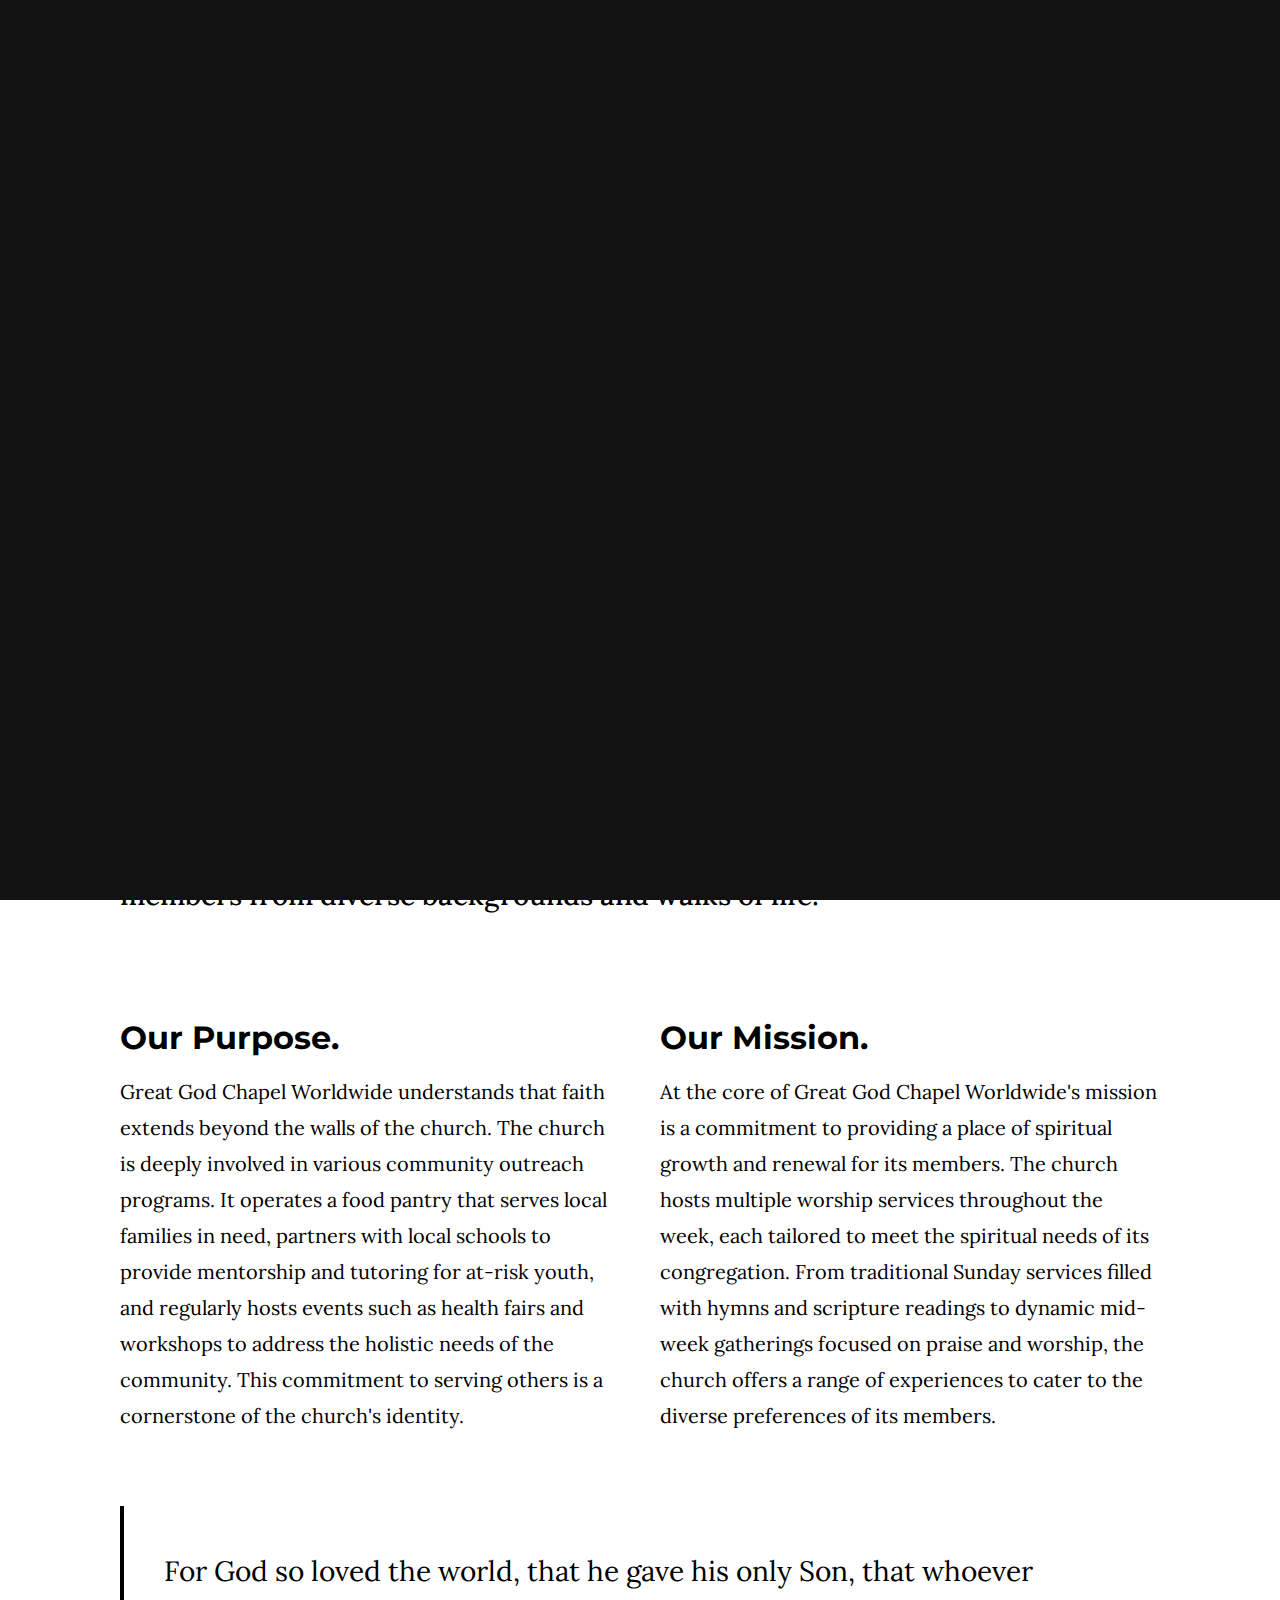
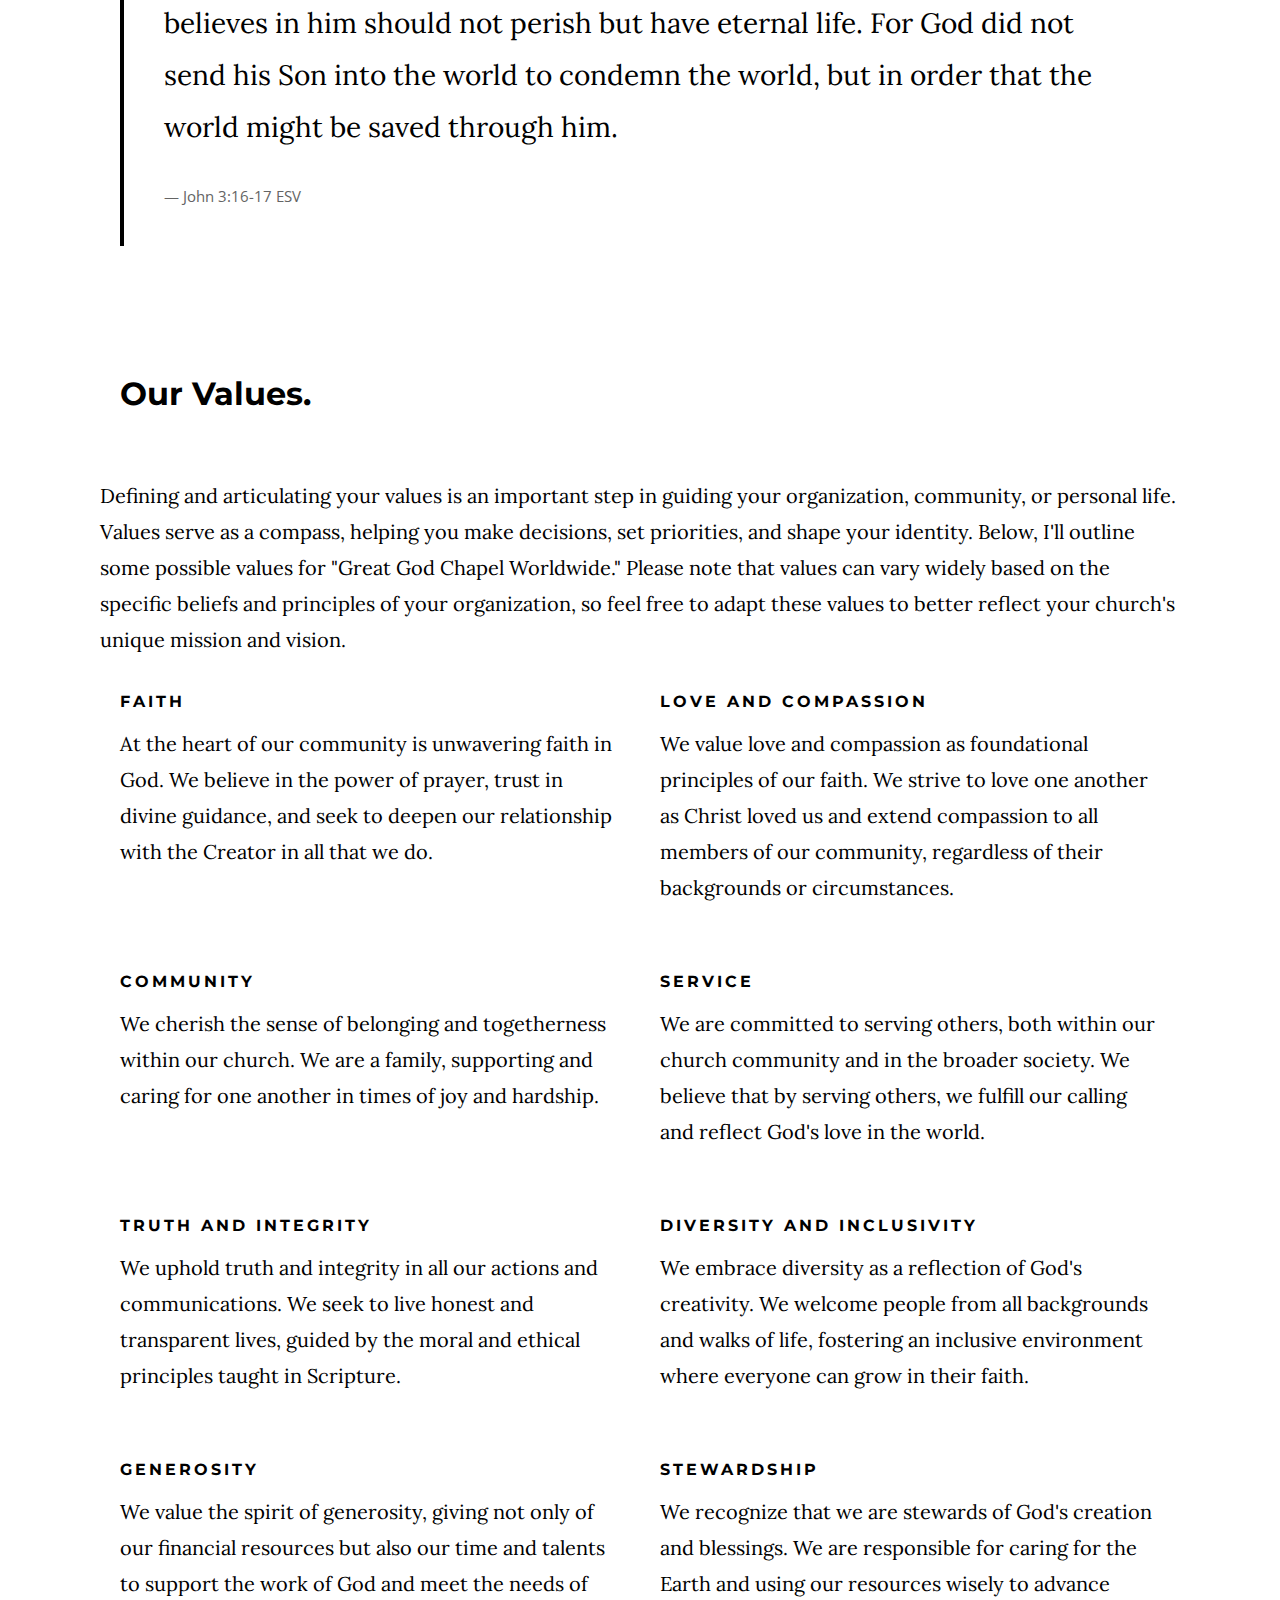
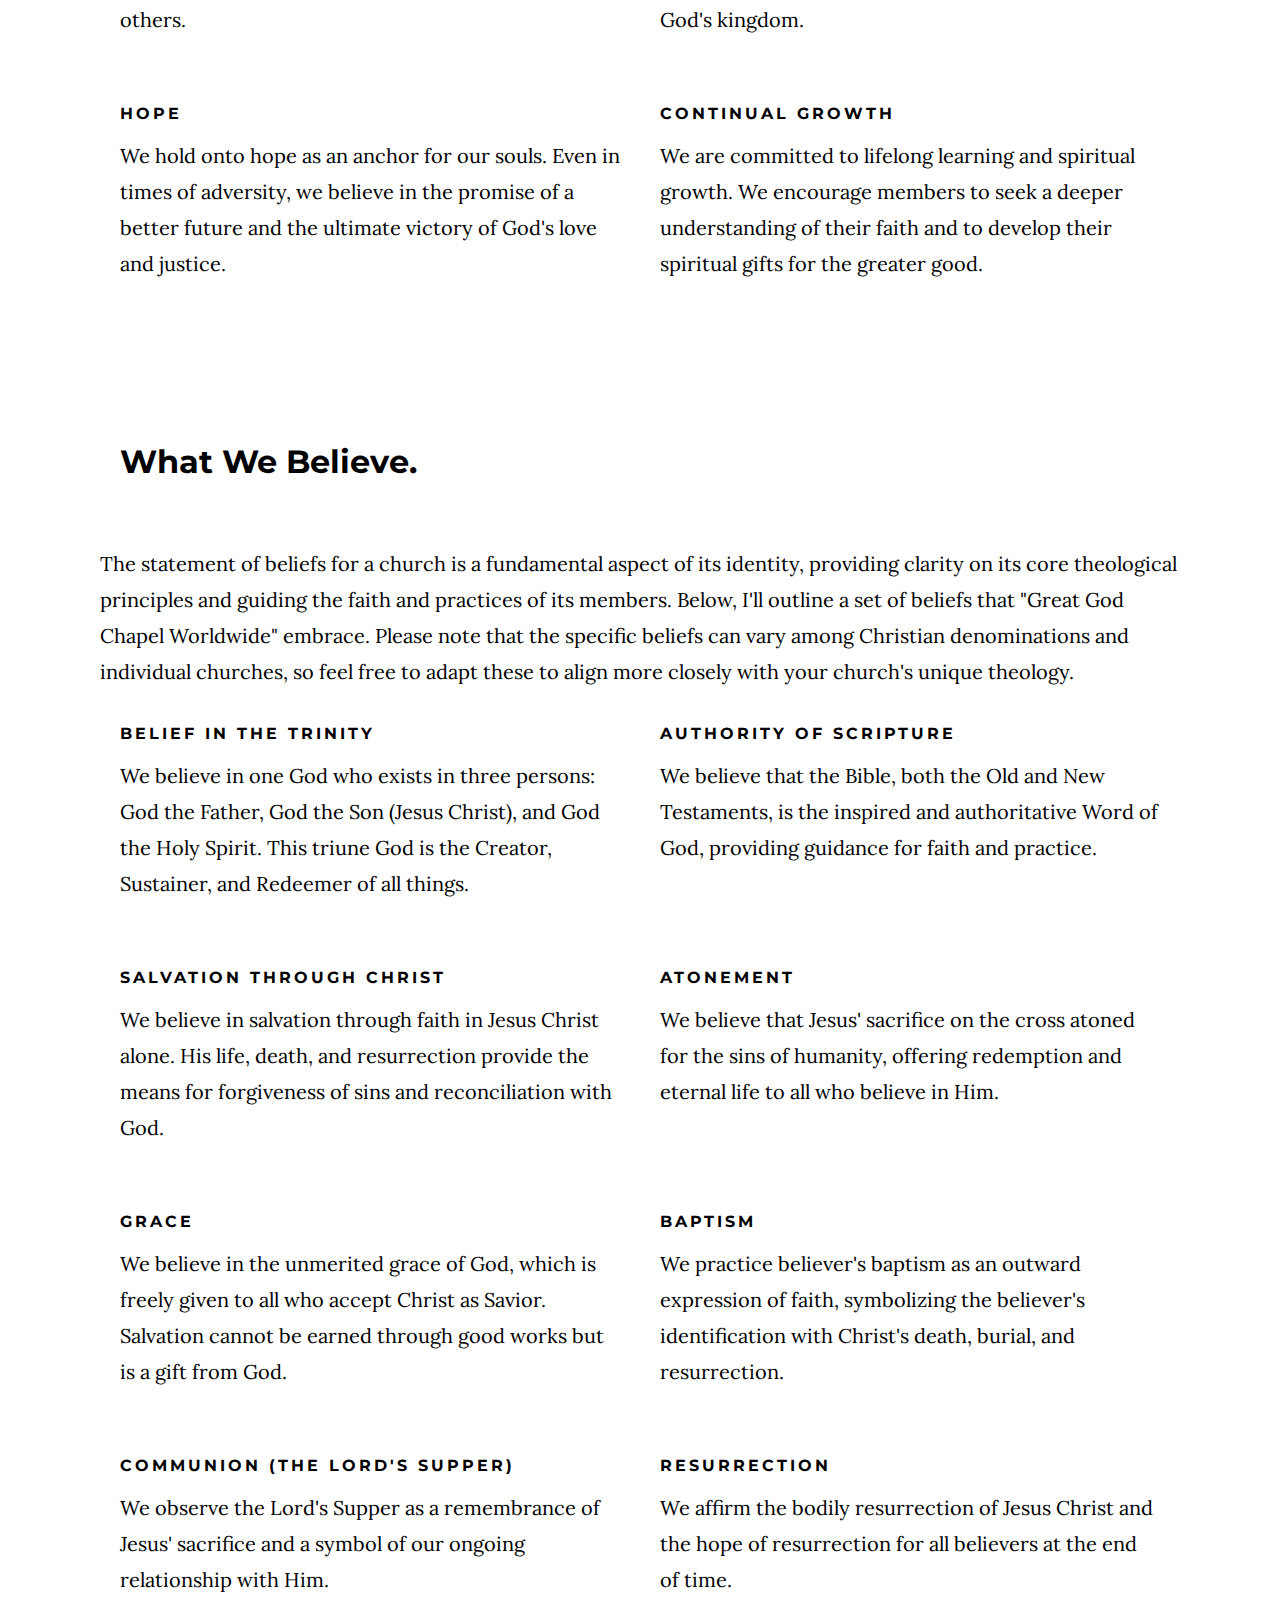
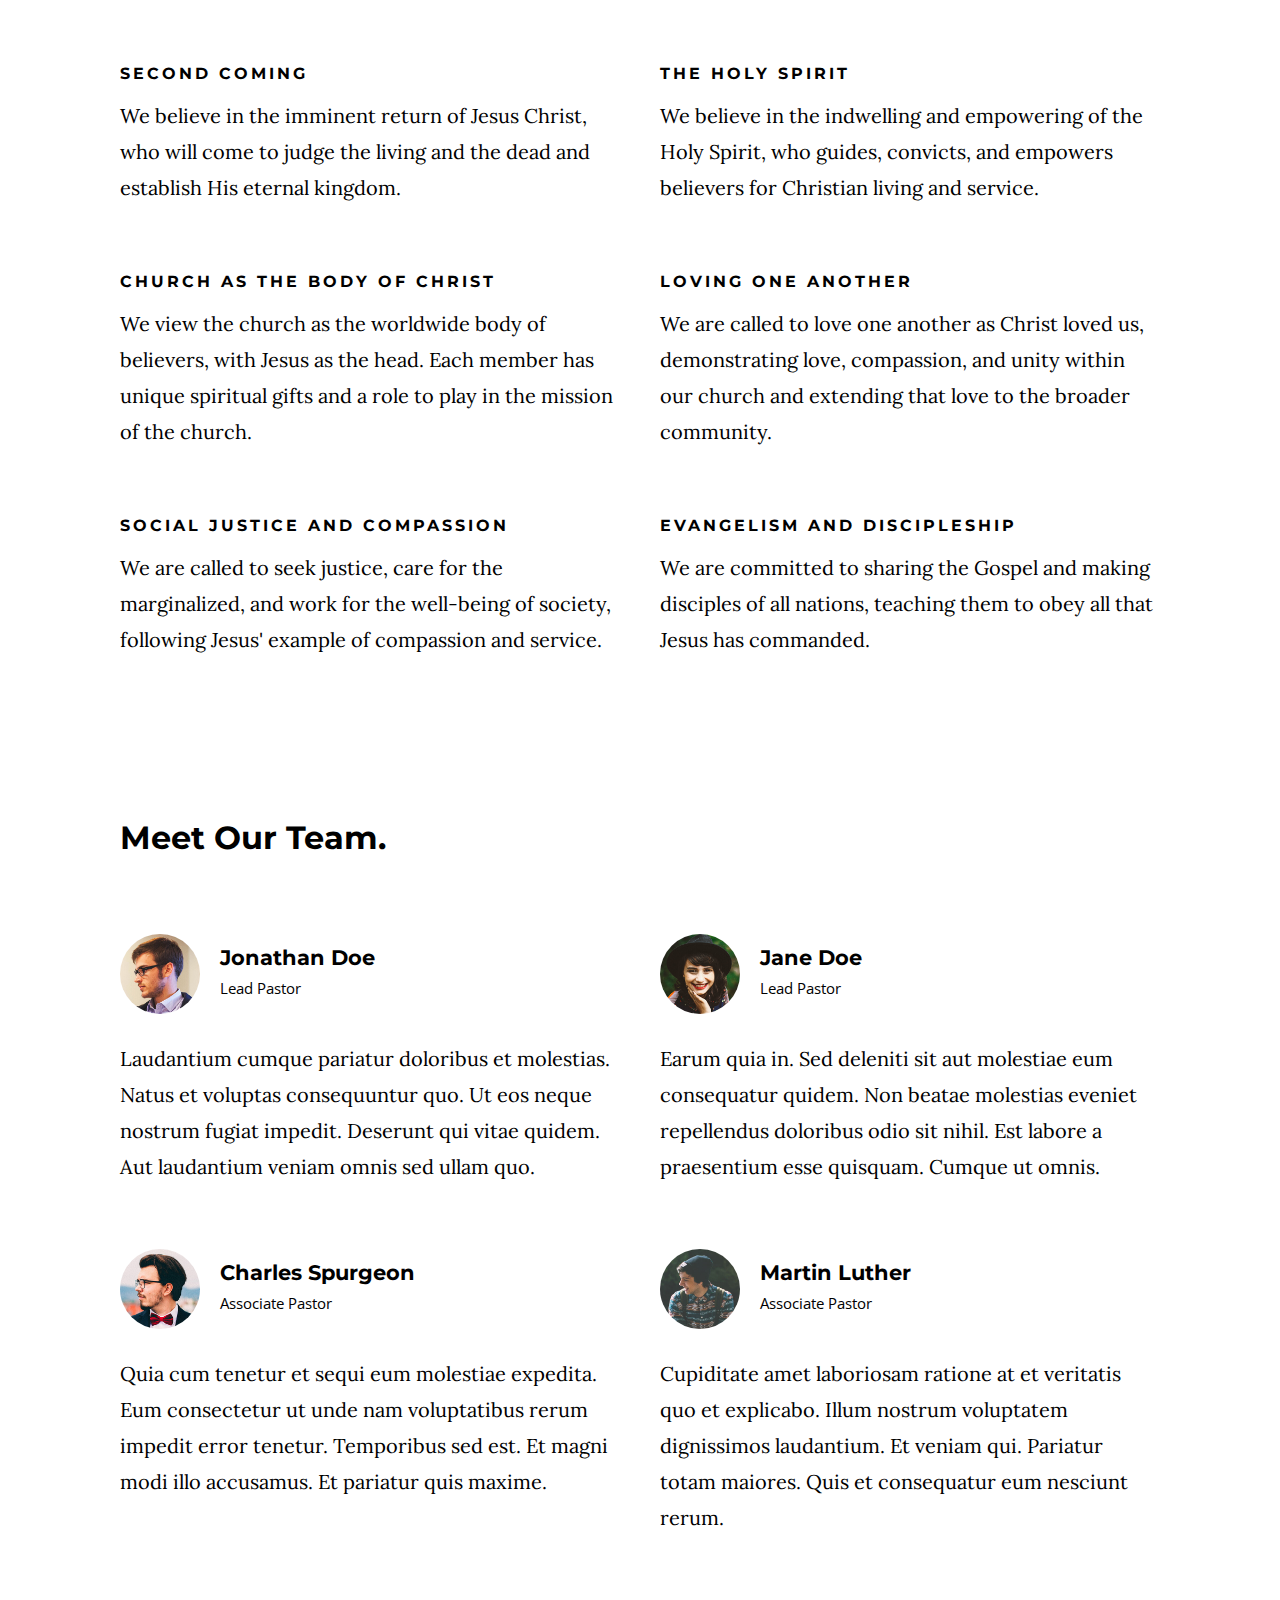
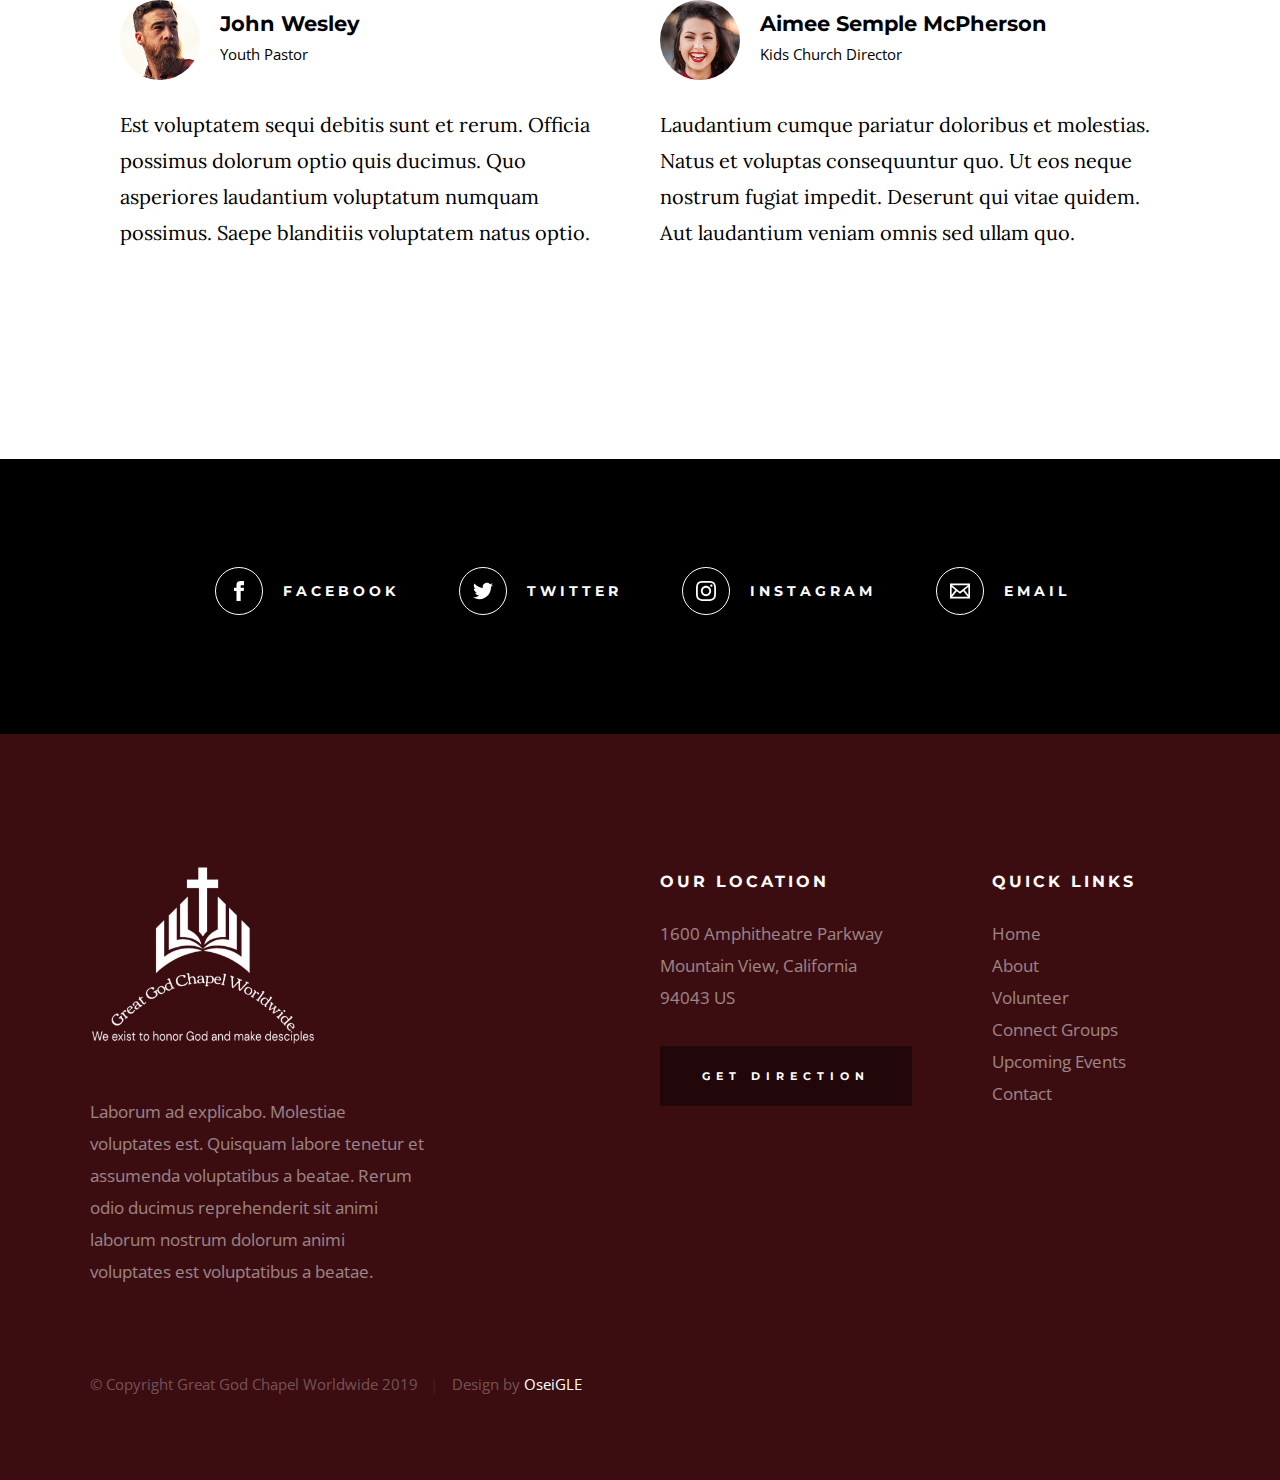
==== commit e6b63ecc: "text edit" ====
--- a/about.html
+++ b/about.html
@@ -1,5 +1,6 @@
 <!DOCTYPE html>
 <html class="no-js" lang="en">
+
 <head>
 
     <!--- basic page needs
@@ -50,7 +51,7 @@
 
         <div class="header-logo">
             <a class="site-logo" href="index.html">
-                <img src="images/logo.svg" alt="Homepage">
+                <img src="images\image white.png" class="width:10px;" alt="Homepage">
             </a>
         </div>
 
@@ -59,7 +60,7 @@
                 <li><a href="index.html" title="Home">Home</a></li>
                 <li class="current"><a href="about.html" title="About">About</a></li>
                 <li><a href="events.html" title="Services">Events</a></li>
-                <li><a href="contact.html" title="Contact us">Contact</a></li>	
+                <li><a href="contact.html" title="Contact us">Contact</a></li>
             </ul>
         </nav>
 
@@ -75,7 +76,7 @@
         <div class="gradient-overlay"></div>
         <div class="row page-header__content">
             <div class="column">
-                <h1>We Are Hesed</h1>
+                <h1>We Are Great God Chapel Worldwide</h1>
             </div>
         </div>
 
@@ -90,52 +91,45 @@
             <div class="column">
 
                 <p class="lead drop-cap">
-                Non ratione vel. Non consequatur hic et labore et quia doloribus. 
-                Dolorum rerum dignissimos inventore id corporis rerum. At nesciunt 
-                ut error est soluta qui quibusdam blanditiis animi. Ad saepe quia at 
-                numquam temporibus quisquam ipsa. Ab omnis aut ratione ipsam voluptates 
-                quia. Veniam temporibus et. Aperiam sint veniam libero perferendis a. 
-                Quisquam optio quidem et.
+                    Great God Chapel Worldwide was founded in [year] by Reverend Richard Osei Kofi, a visionary leader
+                    with a deep passion for spreading the gospel. The church's humble beginnings at Achimota Forest have
+                    since evolved into a sprawling sanctuary that can accommodate thousands of worshippers. Its growth
+                    mirrors the growth of its congregation, which now includes members from diverse backgrounds and
+                    walks of life.
                 </p>
 
                 <div class="row">
                     <div class="column large-half medium-full">
                         <h2>Our Purpose.</h2>
                         <p>
-                        Earum quia in. Sed deleniti sit aut molestiae eum consequatur 
-                        quidem. Non beatae molestias eveniet repellendus doloribus odio 
-                        sit nihil. Est labore a praesentium esse quisquam. Cumque ut 
-                        omnis harum omnis eaque.
-
-                        Et minus tempora dicta blanditiis rem sequi. Est doloremque 
-                        odit doloremque molestiae qui necessitatibus consequatur alias. 
-                        Quisquam rerum nihil labore nihil eos et. Dignissimos veniam odio 
-                        architecto voluptate ut molestias in porro et.
+                            Great God Chapel Worldwide understands that faith extends beyond the walls of the church.
+                            The church is deeply involved in various community outreach programs. It operates a food
+                            pantry that serves local families in need, partners with local schools to provide mentorship
+                            and tutoring for at-risk youth, and regularly hosts events such as health fairs and
+                            workshops to address the holistic needs of the community. This commitment to serving others
+                            is a cornerstone of the church's identity.
                         </p>
                     </div>
 
                     <div class="column large-half medium-full">
                         <h2>Our Mission.</h2>
                         <p>
-                        Et unde et quibusdam laudantium consequatur. Necessitatibus ut 
-                        ullam laudantium doloremque non qui expedita. Officia magnam 
-                        eos aut quae et est. Labore id assumenda dignissimos sapiente 
-                        qui voluptatem. Omnis soluta eos ex dolores.
-
-                        Quas eaque eveniet rem voluptas rerum et nesciunt ipsum nulla. 
-                        Nulla exercitationem nesciunt et tempore reprehenderit. Vero 
-                        modi eum dolores in sunt quis sed. Quis quidem aut quam quod 
-                        et. 
+                            At the core of Great God Chapel Worldwide's mission is a commitment to providing a place of
+                            spiritual growth and renewal for its members. The church hosts multiple worship services
+                            throughout the week, each tailored to meet the spiritual needs of its congregation. From
+                            traditional Sunday services filled with hymns and scripture readings to dynamic mid-week
+                            gatherings focused on praise and worship, the church offers a range of experiences to cater
+                            to the diverse preferences of its members.
                         </p>
                     </div>
                 </div>
 
                 <blockquote cite="http://where-i-got-my-info-from.com">
                     <p>
-                    For God so loved the world, that he gave his only Son, that whoever believes in 
-                    him should not perish but have eternal life. For God did not send his Son into 
-                    the world to condemn the world, but in order that the world might be 
-                    saved through him.
+                        For God so loved the world, that he gave his only Son, that whoever believes in
+                        him should not perish but have eternal life. For God did not send his Son into
+                        the world to condemn the world, but in order that the world might be
+                        saved through him.
                     </p>
                     <cite>
                         <a href="#0">John 3:16-17 ESV</a>
@@ -146,57 +140,93 @@
 
                 <h2>Our Values.</h2>
                 <div class="row block-large-1-2 block-1000-full block-list">
-                    <div class="column block-list__item">
-                        <h6>Identity in Christ</h6>
-
-                        <p>
-                        Earum quia in. Sed deleniti sit aut molestiae eum consequatur 
-                        quidem. Non beatae molestias eveniet repellendus doloribus odio 
-                        sit nihil. Est labore a praesentium esse quisquam. Cumque ut 
-                        omnis harum omnis eaque. Et minus tempora dicta blanditiis rem sequi. Est doloremque 
-                        odit doloremque molestiae qui necessitatibus consequatur alias. 
-                        Quisquam rerum nihil labore nihil eos et.
-                        </p>
-                    </div>
-
-                    <div class="column block-list__item">
-                        <h6>Church Is Family</h6>
-
-                        <p>
-                        Quia cum tenetur et sequi eum molestiae expedita. Eum consectetur 
-                        ut unde nam voluptatibus rerum impedit error tenetur. Temporibus 
-                        sed est. Et magni modi illo accusamus. Et pariatur quis maxime 
-                        minus rem sed. Quam nihil temporibus nam omnis atque laborum. 
-                        Sed quos aperiam. Quasi sint consectetur non cum doloremque 
-                        quidem ut laudantium dolorum temporibus nam omnis.
-                        </p>
-                    </div>
-
-                    <div class="column block-list__item">
-                        <h6>Kingdom Culture</h6>
-
-                        <p>
-                        Cupiditate amet laboriosam ratione at et veritatis quo et explicabo. 
-                        Illum nostrum voluptatem dignissimos laudantium. Et veniam qui. 
-                        Pariatur totam maiores. Quis et consequatur eum nesciunt rerum 
-                        pariatur enim unde. Et magni modi illo accusamus. Et pariatur quis maxime 
-                        minus rem sed. Impedit ad alias iste. Sed deleniti sit aut molestiae.
-                        Minus quod voluptatem laborum necessitatibus vel similique molestiae.
-                        </p>
-                    </div>
-
-                    <div class="column block-list__item">
-                        <h6>Spirit Led Life</h6>
-
-                        <p>
-                        Est voluptatem sequi debitis sunt et rerum. Officia ut possimus 
-                        dolorum optio quis ducimus. Quo asperiores laudantium voluptatum 
-                        numquam possimus. Saepe blanditiis voluptatem natus. Ipsam non 
-                        totam repellendus fugiat fugit ipsum sed molestiae. Aut beatae 
-                        debitis et aut voluptatem voluptates assumenda beatae. Voluptatem 
-                        recusandae velit aliquid ipsa delectus est minus. 
-                        </p>
-                    </div>
+                    <div>
+
+
+                        <p>
+                            Defining and articulating your values is an important step in guiding your organization,
+                            community, or personal life. Values serve as a compass, helping you make decisions, set
+                            priorities, and shape your identity. Below, I'll outline some possible values for "Great God
+                            Chapel Worldwide." Please note that values can vary widely based on the specific beliefs and
+                            principles of your organization, so feel free to adapt these values to better reflect your
+                            church's unique mission and vision.
+                        </p>
+                    </div>
+
+                    <div class="column block-list__item">
+                        <h6>faith</h6>
+
+                        <p>
+                            At the heart of our community is unwavering faith in God. We believe in the power of prayer, trust in divine guidance, and seek to deepen our relationship with the Creator in all that we do.
+                        </p>
+                    </div>
+
+                    <div class="column block-list__item">
+                        <h6>Love and Compassion</h6>
+
+                        <p>
+                            We value love and compassion as foundational principles of our faith. We strive to love one another as Christ loved us and extend compassion to all members of our community, regardless of their backgrounds or circumstances.
+                        </p>
+                    </div>
+
+                    <div class="column block-list__item">
+                        <h6>Community</h6>
+
+                        <p>
+                            We cherish the sense of belonging and togetherness within our church. We are a family, supporting and caring for one another in times of joy and hardship.
+                        </p>
+                    </div>
+
+                    <div class="column block-list__item">
+                        <h6>service</h6>
+
+                        <p>
+                            We are committed to serving others, both within our church community and in the broader society. We believe that by serving others, we fulfill our calling and reflect God's love in the world.
+                        </p>
+                    </div>
+                    <div class="column block-list__item">
+                        <h6>Truth and Integrity</h6>
+
+                        <p>
+                            We uphold truth and integrity in all our actions and communications. We seek to live honest and transparent lives, guided by the moral and ethical principles taught in Scripture.
+                        </p>
+                    </div>
+                    <div class="column block-list__item">
+                        <h6>Diversity and Inclusivity</h6>
+
+                        <p>
+                            We embrace diversity as a reflection of God's creativity. We welcome people from all backgrounds and walks of life, fostering an inclusive environment where everyone can grow in their faith.
+                        </p>
+                    </div>
+                    <div class="column block-list__item">
+                        <h6>generosity</h6>
+
+                        <p>
+                            We value the spirit of generosity, giving not only of our financial resources but also our time and talents to support the work of God and meet the needs of others.
+                        </p>
+                    </div>
+                    <div class="column block-list__item">
+                        <h6>stewardship</h6>
+
+                        <p>
+                            We recognize that we are stewards of God's creation and blessings. We are responsible for caring for the Earth and using our resources wisely to advance God's kingdom.
+                        </p>
+                    </div>
+                    <div class="column block-list__item">
+                        <h6>hope</h6>
+
+                        <p>
+                            We hold onto hope as an anchor for our souls. Even in times of adversity, we believe in the promise of a better future and the ultimate victory of God's love and justice.
+                        </p>
+                    </div>
+                    <div class="column block-list__item">
+                        <h6>Continual Growth</h6>
+
+                        <p>
+                            We are committed to lifelong learning and spiritual growth. We encourage members to seek a deeper understanding of their faith and to develop their spiritual gifts for the greater good.
+                        </p>
+                    </div>
+                    
 
                 </div> <!-- end block-list -->
 
@@ -205,56 +235,125 @@
                 <h2>What We Believe.</h2>
 
                 <div class="row block-large-1-2 block-1000-full block-list">
-                    <div class="column block-list__item">
-                        <h6>Maxime Quia Aut Dolorem.</h6>
-                        <p>
-                        Earum quia in. Sed deleniti sit aut molestiae eum consequatur 
-                        quidem. Non beatae molestias eveniet repellendus doloribus odio 
-                        sit nihil. Est labore a praesentium esse quisquam. Cumque ut 
-                        omnis harum omnis eaque. Et minus tempora dicta blanditiis rem sequi. Est doloremque 
-                        odit doloremque molestiae qui necessitatibus consequatur alias. 
-                        Quisquam rerum nihil labore nihil eos et.
-                        </p>
-                    </div>
-                    <div class="column block-list__item">
-                        <h6>
-                        Neque Qui Veritatis.
-                        </h6>
-                        <p>
-                        Quia cum tenetur et sequi eum molestiae expedita. Eum consectetur 
-                        ut unde nam voluptatibus rerum impedit error tenetur. Temporibus 
-                        sed est. Et magni modi illo accusamus. Et pariatur quis maxime 
-                        minus rem sed. Quam nihil temporibus nam omnis atque laborum. 
-                        Sed quos aperiam. Quasi sint consectetur non cum doloremque 
-                        quidem ut laudantium dolorum temporibus nam omnis.
-                        </p>
-                    </div>
-                    <div class="column block-list__item">
-                        <h6>
-                        Eos Quos Temporibus
-                        </h6>
-                        <p>
-                        Cupiditate amet laboriosam ratione at et veritatis quo et explicabo. 
-                        Illum nostrum voluptatem dignissimos laudantium. Et veniam qui. 
-                        Pariatur totam maiores. Quis et consequatur eum nesciunt rerum 
-                        pariatur enim unde. Et magni modi illo accusamus. Et pariatur quis maxime 
-                        minus rem sed. Impedit ad alias iste. Sed deleniti sit aut molestiae.
-                        Minus quod voluptatem laborum necessitatibus vel similique molestiae.
-                        </p>
-                    </div>
-                    <div class="column block-list__item">
-                        <h6>
-                        Dolorum Qui Ipsam Maxime.
-                        </h6>
-                        <p>
-                        Est voluptatem sequi debitis sunt et rerum. Officia ut possimus 
-                        dolorum optio quis ducimus. Quo asperiores laudantium voluptatum 
-                        numquam possimus. Saepe blanditiis voluptatem natus. Ipsam non 
-                        totam repellendus fugiat fugit ipsum sed molestiae. Aut beatae 
-                        debitis et aut voluptatem voluptates assumenda beatae. Voluptatem 
-                        recusandae velit aliquid ipsa delectus est minus. 
-                        </p>
-                    </div>
+                    <div>
+                        
+                        <p>
+                            The statement of beliefs for a church is a fundamental aspect of its identity, providing clarity on its core theological principles and guiding the faith and practices of its members. Below, I'll outline a set of beliefs that "Great God Chapel Worldwide" embrace. Please note that the specific beliefs can vary among Christian denominations and individual churches, so feel free to adapt these to align more closely with your church's unique theology.
+                        </p>
+                    </div>
+                    <div class="column block-list__item">
+                        <h6>
+                            Belief in the Trinity
+                        </h6>
+                        <p>
+                            We believe in one God who exists in three persons: God the Father, God the Son (Jesus Christ), and God the Holy Spirit. This triune God is the Creator, Sustainer, and Redeemer of all things.
+                        </p>
+                    </div>
+                    <div class="column block-list__item">
+                        <h6>
+                            Authority of Scripture  
+                        </h6>
+                        <p>
+                            We believe that the Bible, both the Old and New Testaments, is the inspired and authoritative Word of God, providing guidance for faith and practice.
+                        </p>
+                    </div>
+                    <div class="column block-list__item">
+                        <h6>
+                            Salvation through Christ
+                        </h6>
+                        <p>
+                            We believe in salvation through faith in Jesus Christ alone. His life, death, and resurrection provide the means for forgiveness of sins and reconciliation with God.
+                        </p>
+                    </div>
+                    <div class="column block-list__item">
+                        <h6>
+                           Atonement
+                        </h6>
+                        <p>
+                             We believe that Jesus' sacrifice on the cross atoned for the sins of humanity, offering redemption and eternal life to all who believe in Him. 
+                        </p>
+                    </div>
+                    <div class="column block-list__item">
+                        <h6>
+                           Grace
+                        </h6>
+                        <p>
+                            We believe in the unmerited grace of God, which is freely given to all who accept Christ as Savior. Salvation cannot be earned through good works but is a gift from God.
+                        </p>
+                    </div>
+                    <div class="column block-list__item">
+                        <h6>
+                           Baptism
+                        </h6>
+                        <p>
+                            We practice believer's baptism as an outward expression of faith, symbolizing the believer's identification with Christ's death, burial, and resurrection.  
+                        </p>
+                    </div>
+                    <div class="column block-list__item">
+                        <h6>
+                         Communion (The Lord's Supper)
+                        </h6>
+                        <p>
+                            We observe the Lord's Supper as a remembrance of Jesus' sacrifice and a symbol of our ongoing relationship with Him.  
+                        </p>
+                    </div>
+                    <div class="column block-list__item">
+                        <h6>
+                           Resurrection
+                        </h6>
+                        <p>
+                            We affirm the bodily resurrection of Jesus Christ and the hope of resurrection for all believers at the end of time. 
+                        </p>
+                    </div>
+                    <div class="column block-list__item">
+                        <h6>
+                           second coming
+                        </h6>
+                        <p>
+                            We believe in the imminent return of Jesus Christ, who will come to judge the living and the dead and establish His eternal kingdom.
+                        </p>
+                    </div>
+                    <div class="column block-list__item">
+                        <h6>
+                           the holy spirit
+                        </h6>
+                        <p>
+                            We believe in the indwelling and empowering of the Holy Spirit, who guides, convicts, and empowers believers for Christian living and service.  
+                        </p>
+                    </div>
+                    <div class="column block-list__item">
+                        <h6>
+                            Church as the Body of Christ
+                        </h6>
+                        <p>
+                            We view the church as the worldwide body of believers, with Jesus as the head. Each member has unique spiritual gifts and a role to play in the mission of the church.
+                        </p>
+                    </div>
+                    <div class="column block-list__item">
+                        <h6>
+                            Loving One Another
+                        </h6>
+                        <p>
+                            We are called to love one another as Christ loved us, demonstrating love, compassion, and unity within our church and extending that love to the broader community.
+                        </p>
+                    </div>
+                    <div class="column block-list__item">
+                        <h6>
+                            Social Justice and Compassion  
+                        </h6>
+                        <p>
+                            We are called to seek justice, care for the marginalized, and work for the well-being of society, following Jesus' example of compassion and service.
+                        </p>
+                    </div>
+                    <div class="column block-list__item">
+                        <h6>
+                            Evangelism and Discipleship
+                        </h6>
+                        <p>
+                            We are committed to sharing the Gospel and making disciples of all nations, teaching them to obey all that Jesus has commanded. 
+                        </p>
+                    </div>
+                  
                 </div> <!-- end block-list -->
 
                 <br>
@@ -276,10 +375,10 @@
                         </div>
 
                         <p>
-                        Laudantium cumque pariatur doloribus et molestias. Natus et 
-                        voluptas consequuntur quo. Ut eos neque nostrum fugiat 
-                        impedit. Deserunt qui vitae quidem. Aut laudantium veniam omnis 
-                        sed ullam quo.
+                            Laudantium cumque pariatur doloribus et molestias. Natus et
+                            voluptas consequuntur quo. Ut eos neque nostrum fugiat
+                            impedit. Deserunt qui vitae quidem. Aut laudantium veniam omnis
+                            sed ullam quo.
                         </p>
                     </div>
 
@@ -297,10 +396,10 @@
                         </div>
 
                         <p>
-                        Earum quia in. Sed deleniti sit aut molestiae eum consequatur 
-                        quidem. Non beatae molestias eveniet repellendus doloribus odio 
-                        sit nihil. Est labore a praesentium esse quisquam. Cumque ut 
-                        omnis.
+                            Earum quia in. Sed deleniti sit aut molestiae eum consequatur
+                            quidem. Non beatae molestias eveniet repellendus doloribus odio
+                            sit nihil. Est labore a praesentium esse quisquam. Cumque ut
+                            omnis.
                         </p>
                     </div>
 
@@ -316,11 +415,11 @@
                                 </span>
                             </h4>
                         </div>
-    
-                        <p>
-                        Quia cum tenetur et sequi eum molestiae expedita. Eum consectetur 
-                        ut unde nam voluptatibus rerum impedit error tenetur. Temporibus 
-                        sed est. Et magni modi illo accusamus. Et pariatur quis maxime.
+
+                        <p>
+                            Quia cum tenetur et sequi eum molestiae expedita. Eum consectetur
+                            ut unde nam voluptatibus rerum impedit error tenetur. Temporibus
+                            sed est. Et magni modi illo accusamus. Et pariatur quis maxime.
                         </p>
                     </div>
 
@@ -336,11 +435,11 @@
                                 </span>
                             </h4>
                         </div>
-    
-                        <p>
-                        Cupiditate amet laboriosam ratione at et veritatis quo et explicabo. 
-                        Illum nostrum voluptatem dignissimos laudantium. Et veniam qui. 
-                        Pariatur totam maiores. Quis et consequatur eum nesciunt rerum.
+
+                        <p>
+                            Cupiditate amet laboriosam ratione at et veritatis quo et explicabo.
+                            Illum nostrum voluptatem dignissimos laudantium. Et veniam qui.
+                            Pariatur totam maiores. Quis et consequatur eum nesciunt rerum.
                         </p>
                     </div>
 
@@ -356,11 +455,11 @@
                                 </span>
                             </h4>
                         </div>
-    
-                        <p>
-                        Est voluptatem sequi debitis sunt et rerum. Officia possimus 
-                        dolorum optio quis ducimus. Quo asperiores laudantium voluptatum 
-                        numquam possimus. Saepe blanditiis voluptatem natus optio.
+
+                        <p>
+                            Est voluptatem sequi debitis sunt et rerum. Officia possimus
+                            dolorum optio quis ducimus. Quo asperiores laudantium voluptatum
+                            numquam possimus. Saepe blanditiis voluptatem natus optio.
                         </p>
                     </div>
 
@@ -376,12 +475,12 @@
                                 </span>
                             </h4>
                         </div>
-    
-                        <p>
-                        Laudantium cumque pariatur doloribus et molestias. Natus et 
-                        voluptas consequuntur quo. Ut eos neque nostrum fugiat 
-                        impedit. Deserunt qui vitae quidem. Aut laudantium veniam omnis 
-                        sed ullam quo.
+
+                        <p>
+                            Laudantium cumque pariatur doloribus et molestias. Natus et
+                            voluptas consequuntur quo. Ut eos neque nostrum fugiat
+                            impedit. Deserunt qui vitae quidem. Aut laudantium veniam omnis
+                            sed ullam quo.
                         </p>
                     </div>
 
@@ -396,7 +495,7 @@
     <!-- Social
     ================================================== -->
     <section class="s-social">
-            
+
         <div class="row social-content">
             <div class="column">
                 <ul class="social-list">
@@ -439,13 +538,13 @@
             <div class="column large-4 medium-5 tab-full">
                 <div class="footer-logo">
                     <a class="site-footer-logo" href="index.html">
-                        <img src="images/logo.svg" alt="Homepage">
+                        <img src="images\image white.png" alt="Homepage">
                     </a>
-                </div>  <!-- footer-logo -->
+                </div> <!-- footer-logo -->
                 <p>
-                Laborum ad explicabo. Molestiae voluptates est. Quisquam labore tenetur 
-                et assumenda voluptatibus a beatae. Rerum odio ducimus reprehenderit 
-                sit animi laborum nostrum dolorum animi voluptates est voluptatibus a beatae. 
+                    Laborum ad explicabo. Molestiae voluptates est. Quisquam labore tenetur
+                    et assumenda voluptatibus a beatae. Rerum odio ducimus reprehenderit
+                    sit animi laborum nostrum dolorum animi voluptates est voluptatibus a beatae.
                 </p>
             </div>
             <div class="column large-half tab-full">
@@ -453,13 +552,14 @@
                     <div class="column large-7 medium-full">
                         <h4 class="h6">Our Location</h4>
                         <p>
-                        1600 Amphitheatre Parkway <br>
-                        Mountain View, California <br>
-                        94043 US
-                        </p>
-        
-                        <p>
-                        <a href="https://goo.gl/maps/bc7C7eYtSmnNs6216" target="_blank" class="btn btn--footer">Get Direction</a>
+                            1600 Amphitheatre Parkway <br>
+                            Mountain View, California <br>
+                            94043 US
+                        </p>
+
+                        <p>
+                            <a href="https://goo.gl/maps/bc7C7eYtSmnNs6216" target="_blank" class="btn btn--footer">Get
+                                Direction</a>
                         </p>
                     </div>
                     <div class="column large-5 medium-full">
@@ -479,14 +579,16 @@
 
         <div class="row footer-bottom">
             <div class="column ss-copyright">
-                <span>© Copyright Hesed 2019</span> 
-                <span>Design by <a href="https://www.styleshout.com/">StyleShout</a></span>
+                <span>© Copyright Great God Chapel Worldwide 2019</span>
+                <span>Design by <a href="https://wa.me/2330246983085">OseiGLE</a></span>
             </div>
         </div> <!-- footer-bottom -->
 
         <div class="ss-go-top">
             <a class="smoothscroll" title="Back to Top" href="#top">
-                <svg xmlns="http://www.w3.org/2000/svg" width="24" height="24" viewBox="0 0 24 24"><path d="M12 0l8 9h-6v15h-4v-15h-6z"/></svg>
+                <svg xmlns="http://www.w3.org/2000/svg" width="24" height="24" viewBox="0 0 24 24">
+                    <path d="M12 0l8 9h-6v15h-4v-15h-6z" />
+                </svg>
             </a>
         </div> <!-- ss-go-top -->
 
--- a/css/main.css
+++ b/css/main.css
@@ -3178,8 +3178,8 @@
 }
 
 .footer-logo img {
-  width: 138px;
-  height: 36px;
+  width: 227px;
+  
 }
 
 /* -------------------------------------------------------------------
